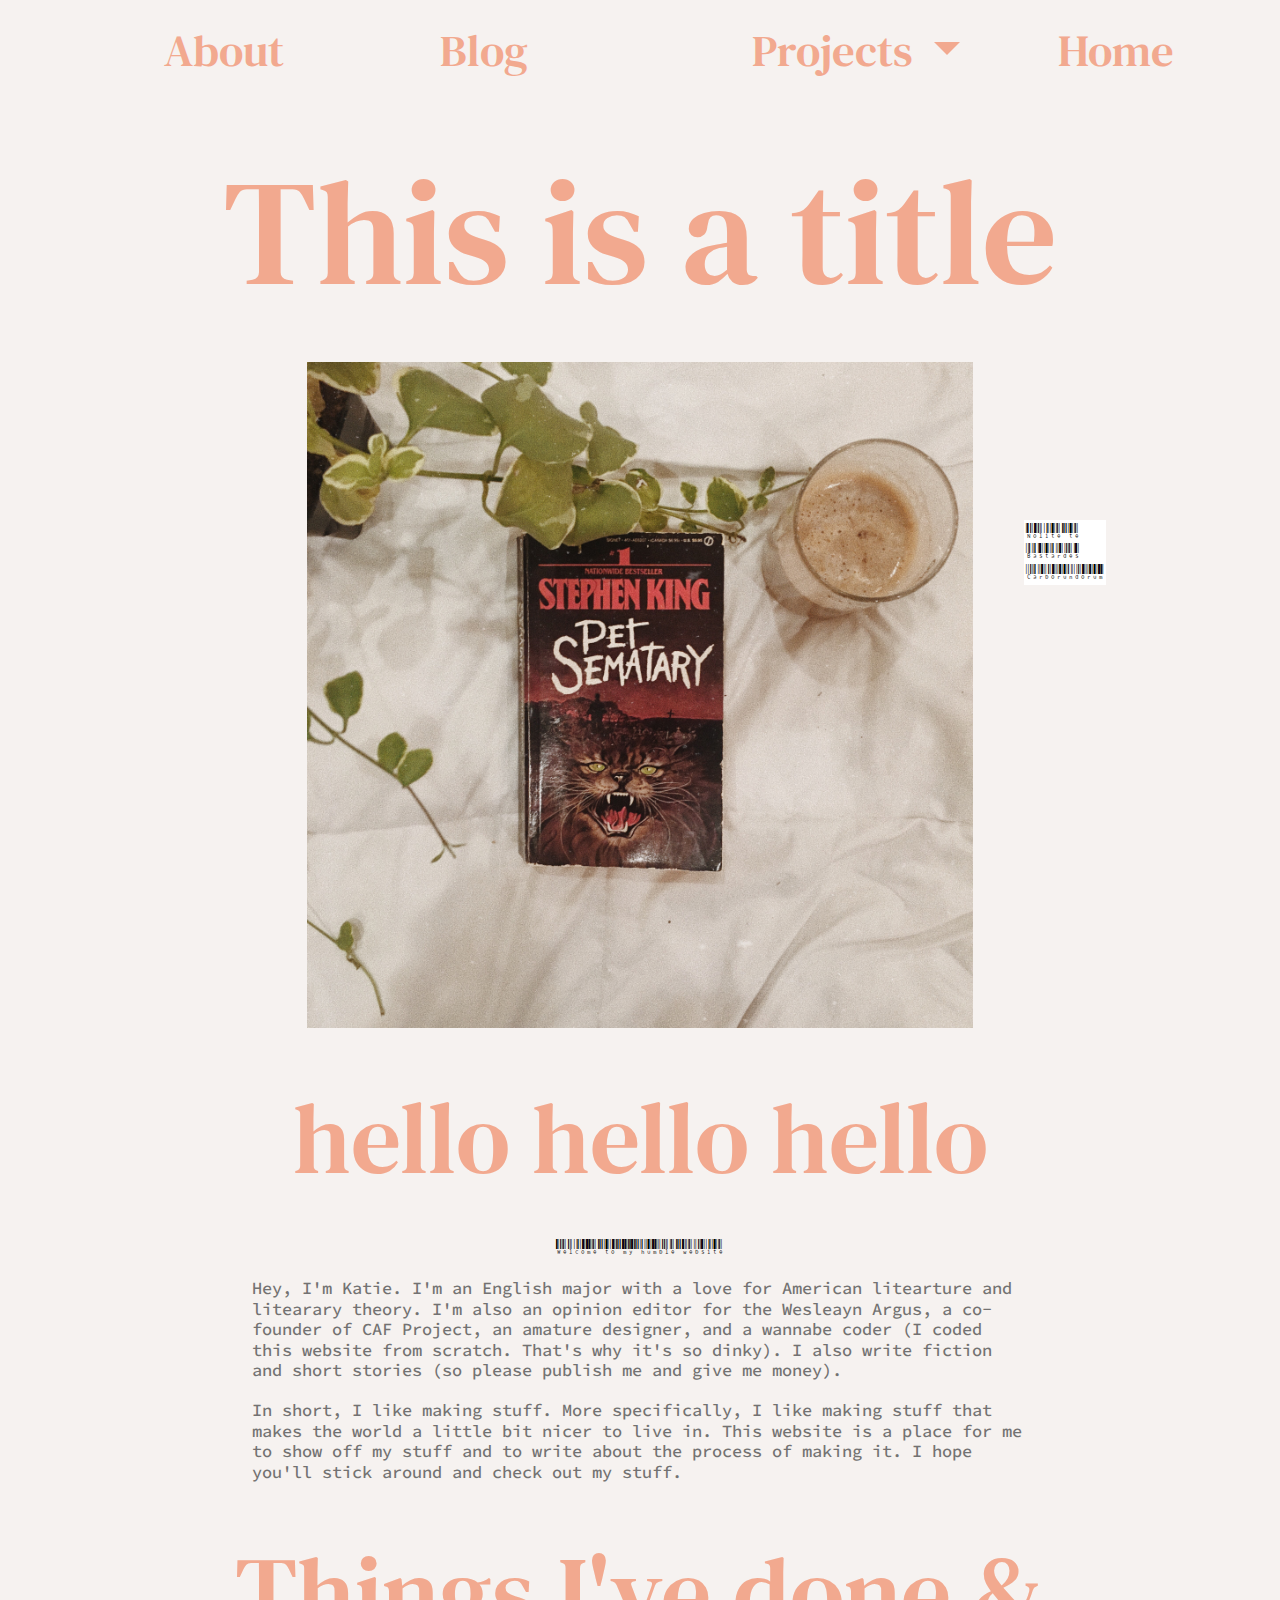
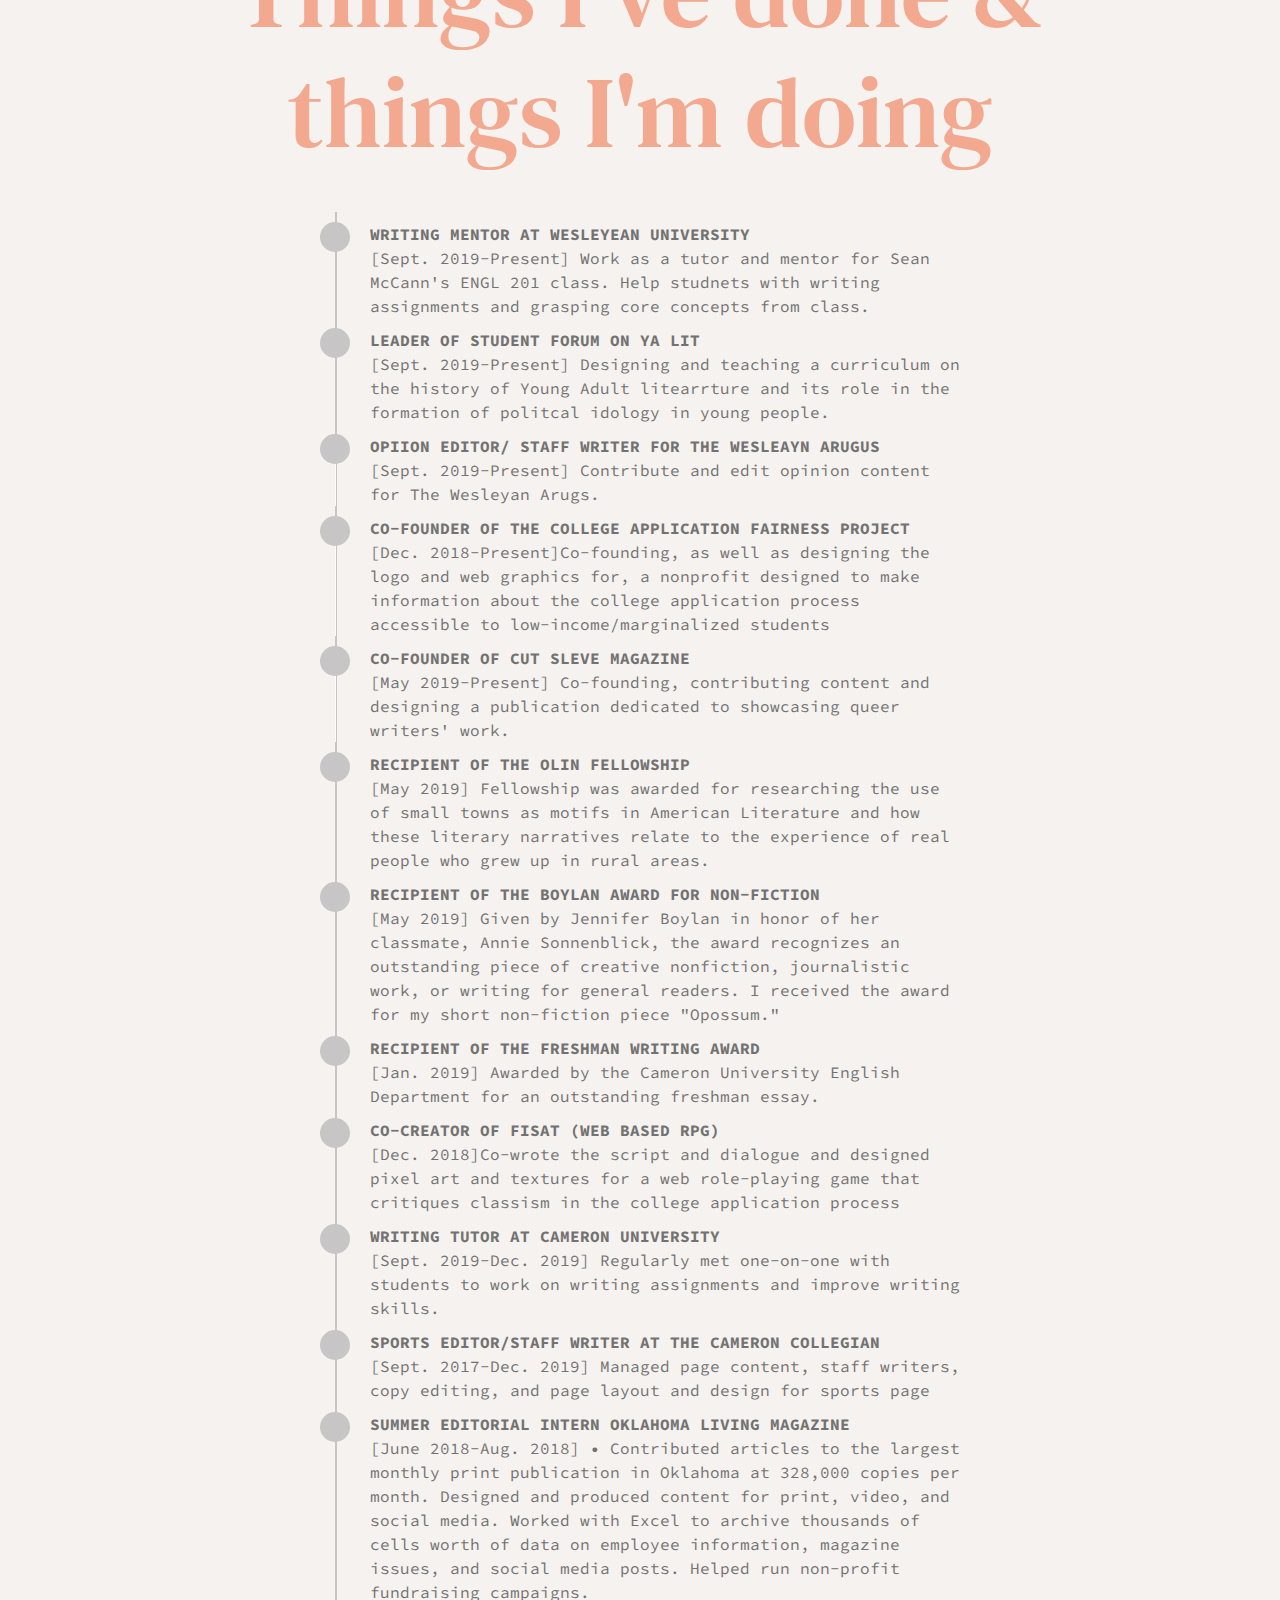
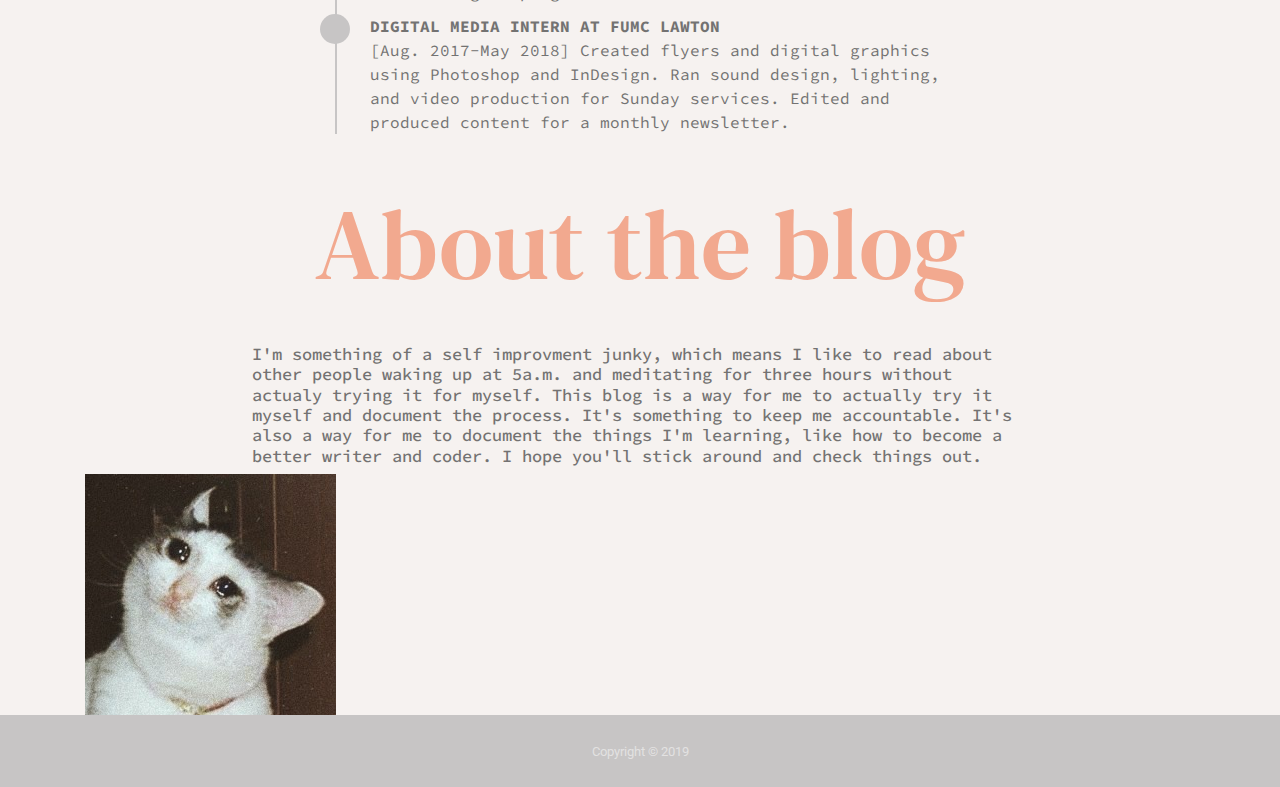
==== blog_post.html @ 88c9bcbe "Add files via upload" ====
<!DOCTYPE html>
<html>
<head>
    <title>About</title>
    <link rel="stylesheet" type="text/css" href="bootstrap_copy.css">
    <link rel="stylesheet" type="text/css" href="blog_post.css">
    <link href="https://fonts.googleapis.com/css?family=DM+Serif+Text&display=swap" rel="stylesheet">
  <link href="https://fonts.googleapis.com/css?family=Source+Code+Pro&display=swap" rel="stylesheet">
  <link href="https://fonts.googleapis.com/css?family=Libre+Barcode+128+Text&display=swap" rel="stylesheet">
  <link href="https://fonts.googleapis.com/css?family=Open+Sans&display=swap" rel="stylesheet">
  <link href="https://fonts.googleapis.com/css?family=Roboto&display=swap" rel="stylesheet">
</head>
<body>

    <nav class="navbar navbar-expand-lg navbar-dark bg-light">
    <div class="navbar-collapse collapse w-100 dual-collapse2 order-1 order-md-0">
        <ul class="navbar-nav ml-auto text-center">
            <li class="nav-item active">
                <a class="nav-link" href="about.html">About</a>
            </li>
        </ul>
        <ul class="navbar-nav ml-auto text-center">
            <li class="nav-item active">
                <a class="nav-link" href="blog.html">Blog</a>
            </li>
        </ul>
    </div>
    <div class="mx-auto my-2 order-0 order-md-1 position-relative">
        <a class="navbar-brand mx-auto" href="#">Katie Livingston</a>
        <button class="navbar-toggler" type="button" data-toggle="collapse" data-target=".dual-collapse2">
            <span class="navbar-toggler-icon"></span> 
        </button>
    </div>
    <div class="navbar-collapse collapse w-100 dual-collapse2 order-2 order-md-2">
        <ul class="navbar-nav mr-auto text-center">
             <li class="nav-item dropdown">
        <a class="nav-link dropdown-toggle" href="#" id="navbarDropdownMenuLink" data-toggle="dropdown" aria-haspopup="true" aria-expanded="false">
          Projects
        </a>
        <div class="dropdown-menu" aria-labelledby="navbarDropdownMenuLink">
          <a class="dropdown-item" href="CAF_project.html">CAF Project</a>
          <a class="dropdown-item" href="FISAT.html">FISAT RPG</a>
          <a class="dropdown-item" href="Cut_Sleve.html">Cut Sleve Magazine</a>
          <a class="dropdown-item" href="#">Story a Day</a>
          <a class="dropdown-item" href="#">100 Web Pages</a>
        </div>
      </li>
        </ul>
         <ul class="navbar-nav mr-auto text-center">
            <li class="nav-item">
                <a class="nav-link" href="index.html">Home</a>
            </li>
        </ul>
    </div>
</nav>




<div class="container">
    <h1 id="title1">This is a title</h1>
    <!-- <h1 id="title1">This is me. I make stuff.</h1> -->
    <img id="img1" src="blog_img/Blog1_copy.jpg">
    <h3 id="code2">Nolite te Bastardes Carborundorum</h3>
    <h2 id="title2">hello hello hello</h2>
    <h3 id="code3">Welcome to my humble website</h3>
    <h3>Hey, I'm Katie. I'm an English major with a love for American litearture and litearary theory. I'm also an opinion editor for the Wesleayn Argus, a co-founder of CAF Project, an amature designer, and a wannabe coder (I coded this website from scratch. That's why it's so dinky). I also write fiction and short stories (so please publish me and give me money).</h3> 

    <h3>In short, I like making stuff. More specifically, I like making stuff that makes the world a little bit nicer to live in. This website is a place for me to show off my stuff and to write about the process of making it. I hope you'll stick around and check out my stuff. </h3>

    <h2 id="title2">Things I've done & things I'm doing</h2>

</div>

<div class="d-flex justify-content-center">

    <div class="list-wrapper">

    <div class="red-line"></div>

    <div class="list-item-wrapper">
        <div class="list-bullet"></div>
        <div class="list-item">
            <div class="list-title">WRITING MENTOR AT WESLEYEAN UNIVERSITY</div>
            <div class="list-text"> [Sept. 2019-Present] Work as a tutor and mentor for Sean McCann's ENGL 201 class. Help studnets with writing assignments and grasping core concepts from class. </div>
        </div>
    </div>

    <div class="list-item-wrapper">
        <div class="list-bullet"></div>
        <div class="list-item">
            <div class="list-title">LEADER OF STUDENT FORUM ON YA LIT</div>
            <div class="list-text">[Sept. 2019-Present] Designing and teaching a curriculum on the history of Young Adult litearrture and its role in the formation of politcal idology in young people. </div>
        </div>
    </div>

    <div class="list-item-wrapper">
        <div class="list-bullet"></div>
        <div class="list-item">
            <div class="list-title">OPIION EDITOR/ STAFF WRITER FOR THE WESLEAYN ARUGUS</div>
            <div class="list-text">[Sept. 2019-Present] Contribute and edit opinion content for The Wesleyan Arugs.</div>
        </div>
        <div class="white-line"></div>
    </div>

        <div class="list-item-wrapper">
        <div class="list-bullet"></div>
        <div class="list-item">
            <div class="list-title">CO-FOUNDER OF THE COLLEGE APPLICATION FAIRNESS PROJECT</div>
            <div class="list-text">[Dec. 2018-Present]Co-founding, as well as designing the logo and web graphics for, a nonprofit designed to make information about the college application process accessible to low-income/marginalized students</div>
        </div>
        <div class="white-line"></div>
    </div>

        <div class="list-item-wrapper">
        <div class="list-bullet"></div>
        <div class="list-item">
            <div class="list-title">CO-FOUNDER OF CUT SLEVE MAGAZINE</div>
            <div class="list-text">[May 2019-Present] Co-founding, contributing content and designing a publication dedicated to showcasing queer writers' work.</div>
        </div>
        <div class="white-line"></div>
    </div>


     <div class="list-item-wrapper">
        <div class="list-bullet"></div>
        <div class="list-item">
            <div class="list-title">RECIPIENT OF THE OLIN FELLOWSHIP</div>
            <div class="list-text">[May 2019] Fellowship was awarded for researching the use of small towns as motifs in American Literature and how these literary narratives relate to the experience of real people who grew up in rural areas.</div>
        </div>
    </div>

     <div class="list-item-wrapper">
        <div class="list-bullet"></div>
        <div class="list-item">
            <div class="list-title">RECIPIENT OF THE BOYLAN AWARD FOR NON-FICTION</div>
            <div class="list-text">[May 2019] Given by Jennifer Boylan in honor of her classmate, Annie Sonnenblick, the award recognizes an outstanding piece of creative nonfiction, journalistic work, or writing for general readers. I received the award for my short non-fiction piece "Opossum."</div>
        </div>
    </div>

     <div class="list-item-wrapper">
        <div class="list-bullet"></div>
        <div class="list-item">
            <div class="list-title">RECIPIENT OF THE FRESHMAN WRITING AWARD</div>
            <div class="list-text">[Jan. 2019] Awarded by the Cameron University English Department for an outstanding freshman essay.</div>
        </div>
    </div>

     <div class="list-item-wrapper">
        <div class="list-bullet"></div>
        <div class="list-item">
            <div class="list-title">CO-CREATOR OF FISAT (WEB BASED RPG)</div>
            <div class="list-text">[Dec. 2018]Co-wrote the script and dialogue and designed pixel art and textures for a web role-playing game that critiques classism in the college application process</div>
        </div>
    </div>

     <div class="list-item-wrapper">
        <div class="list-bullet"></div>
        <div class="list-item">
            <div class="list-title">WRITING TUTOR AT CAMERON UNIVERSITY</div>
            <div class="list-text">[Sept. 2019-Dec. 2019] Regularly met one-on-one with students to work on writing assignments and improve writing skills.</div>
        </div>
    </div>

     <div class="list-item-wrapper">
        <div class="list-bullet"></div>
        <div class="list-item">
            <div class="list-title">SPORTS EDITOR/STAFF WRITER AT THE CAMERON COLLEGIAN</div>
            <div class="list-text">[Sept. 2017-Dec. 2019] Managed page content, staff writers, copy editing, and page layout and design for sports page</div>
        </div>


     <div class="list-item-wrapper">
        <div class="list-bullet"></div>
        <div class="list-item">
            <div class="list-title">SUMMER EDITORIAL INTERN OKLAHOMA LIVING MAGAZINE</div>
            <div class="list-text">[June 2018-Aug. 2018] •  Contributed articles to the largest monthly print publication in Oklahoma at 328,000 copies per month. Designed and produced content for print, video, and social media. Worked with Excel to archive thousands of cells worth of data on employee information, magazine issues, and social media posts. Helped run non-profit fundraising campaigns. 
</div>

        </div>
        <div class="list-item-wrapper">
        <div class="list-bullet"></div>
        <div class="list-item">
            <div class="list-title">DIGITAL MEDIA INTERN AT FUMC LAWTON</div>
            <div class="list-text">[Aug. 2017-May 2018] Created flyers and digital graphics using Photoshop and InDesign. Ran sound design, lighting, and video production for Sunday services. Edited and produced content for a monthly newsletter. </div>
        </div>
    </div>
    </div>
</div>
</div>
</div>

<div class="container">
    <h2 id="title2">About the blog</h2>
    <h3>I'm something of a self improvment junky, which means I like to read about other people waking up at 5a.m. and meditating for three hours without actualy trying it for myself. This blog is a way for me to actually try it myself and document the process. It's something to keep me accountable. It's also a way for me to document the things I'm learning, like how to become a better writer and coder. I hope you'll stick around and check things out.</h3>

    <div class="d-flex align-items-stretch">
        <img src="blog_img/cat2_copy.jpg">
    </div>
</div>

  <footer id="sticky-footer" class="py-4 bg-dark text-white-50">
    <div class="container text-center">
      <small>Copyright &copy; 2019</small>
    </div>
  </footer>

<script src="https://code.jquery.com/jquery-3.3.1.slim.min.js" integrity="sha384-q8i/X+965DzO0rT7abK41JStQIAqVgRVzpbzo5smXKp4YfRvH+8abtTE1Pi6jizo" crossorigin="anonymous"></script>
    <script src="https://cdnjs.cloudflare.com/ajax/libs/popper.js/1.14.3/umd/popper.min.js" integrity="sha384-ZMP7rVo3mIykV+2+9J3UJ46jBk0WLaUAdn689aCwoqbBJiSnjAK/l8WvCWPIPm49" crossorigin="anonymous"></script>
    <script src="https://stackpath.bootstrapcdn.com/bootstrap/4.1.3/js/bootstrap.min.js" integrity="sha384-ChfqqxuZUCnJSK3+MXmPNIyE6ZbWh2IMqE241rYiqJxyMiZ6OW/JmZQ5stwEULTy" crossorigin="anonymous"></script>
</body>
</html>
---- blog_post.css ----
body {
/*  background-image: url(Header.jpg);
  background-size: cover;
  background-position: center;*/
  background-color: #F6F2F0;
}

.bg-light {
  background-color: #F6F2F0 !important;
}


.navbar-brand {
  display: inline-block;
    padding-top: 0.3125rem;
    padding-bottom: 0.3125rem;
    margin-right: 1rem;
    line-height: inherit;
    white-space: nowrap;
  font-family: 'Libre Barcode 128 Text', cursive;
  font-size: 40px;
  color: #F6F2F0 !important;
}

.nav-link {
  font-family: 'DM Serif Text', serif;
  font-size: 45px;
  color: #F2A98F !important;
}

.nav-link:hover {
  color: #737272 !important;
}

.dropdown-item {
  font-family: 'Source Code Pro', monospace;

}

.dropdown-menu {
  background-color: #F6F2F0;
}

h1  {
  color: #F2A98F;
  font-family: 'DM Serif Text', serif;
  font-size: 150px;
  text-align: center;
}

h2  {
  color: #F2A98F;
  font-family: 'DM Serif Text', serif;
  font-size: 100px;
  text-align: center;
}

h3  {
  font-family: 'Source Code Pro', monospace;
  font-size: 17px;
  color: #737272;
  margin-top: 20px;
  margin-left: 15%;
  margin-right: 15%;

}
 
p {

}

a {
  color:#F2A98F;
}

a:hover {
color: #737272;
}

hr {
  color: white;
  width: 50%;
}

#title1 {
  text-align: center;
  margin: 40px;
}

#title2 {
  margin: 40px;
  margin-top: 50px;
}

#img1 {
  align-content: center;
  width: 60%;
  margin-bottom: 40px;
  display: block;
    margin-left: auto;
    margin-right: auto;
    z-index: -2;
}

#subheading1 {
  word-wrap: break-word;
    width: 600px;
    z-index: -2;
    display: inline-flex;
}
#code2 {
  font-family: 'Libre Barcode 128 Text', cursive;
  color: black;
  background-color: white;
  word-wrap: break-word;
  position: absolute;
  padding: 2px;
    left: 65%;
    top: 500px;
    z-index: -1;
    }

#code3  {
  font-family: 'Libre Barcode 128 Text', cursive;
  color: black;
  word-wrap: break-word;
  text-align: center;
    }

 .justify-content-center {
  margin-left: 25%;
  margin-right: 25%;
 }

.list-wrapper {
  position:relative;
}
.list-item-wrapper {
  margin-top:10px;
  position:relative;
}
.list-bullet {
  float:left;
  margin-right:20px;
  background:#C7C5C5;
  height:30px;
  width:30px;
  line-height:30px;
  border-radius:100px;
  font-weight:700;
  color:white;
  text-align:center;
}
.list-item {
  display:table-row;
  vertical-align:middle;
  margin-top: 10px;
  margin-bottom: 10px;
}
.list-title {
    font-weight:700;
    font-family: 'Source Code Pro', monospace;
    color: #737272;
}
.list-text {
    font-weight:400;
    font-family: 'Source Code Pro', monospace;
    color: #737272;
}
.red-line {
  background:#C7C5C5;
  z-index:-1;
  width:2px;
  height:100%;
  position:absolute;
  left:15px;
}
.white-line {
  background:#FFF;
  z-index:-1;
  top:0px;
  width:1px;
  height:100%;
  position:absolute;
  left:15px;
}


#sticky-footer {
  flex-shrink: none;
   margin: 0;
  padding: 0;
  background-color: #C7C5C5 !important;
}
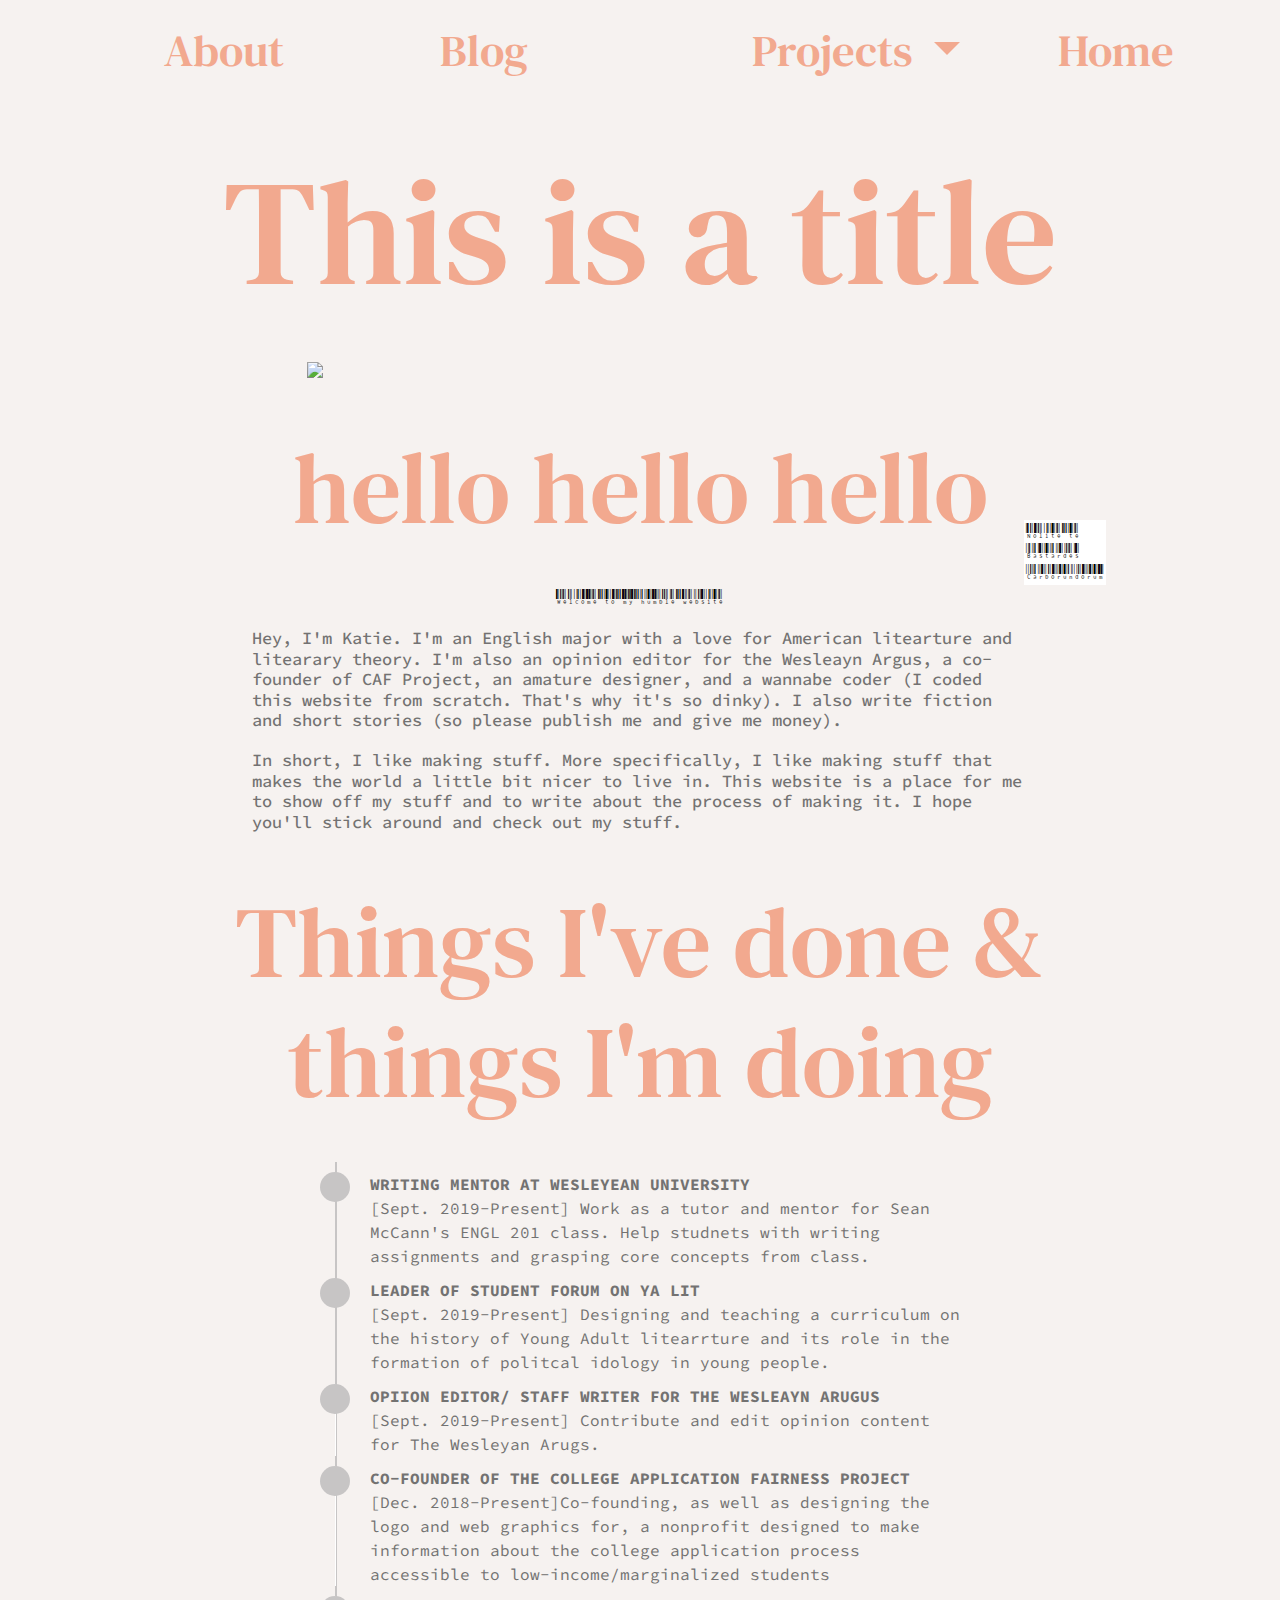
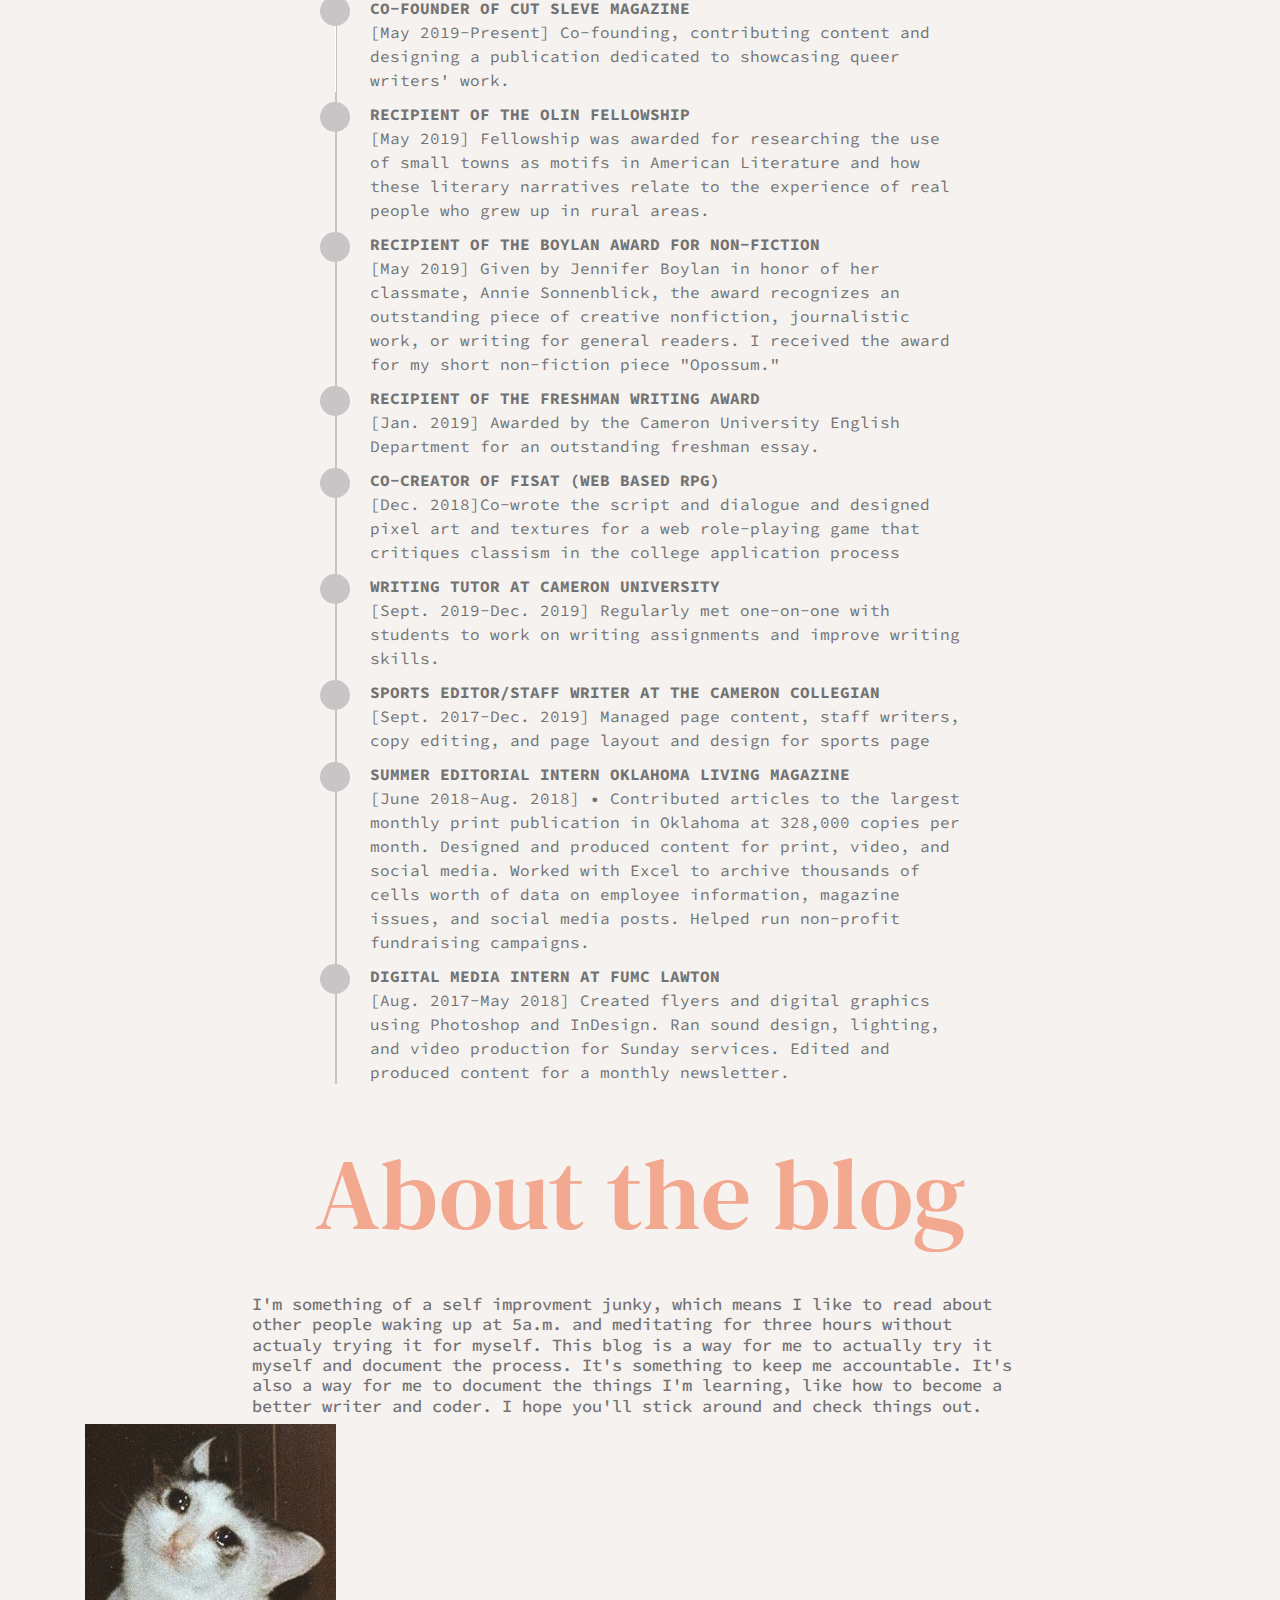
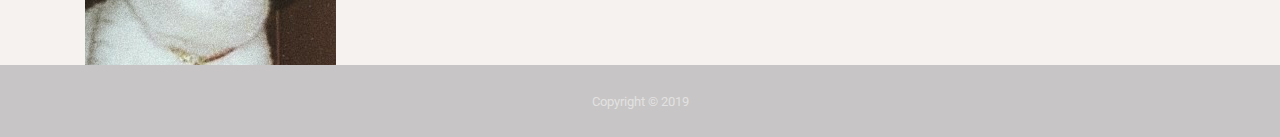
==== commit 4fbe23c5: "Add files via upload" ====
--- a/blog_post.html
+++ b/blog_post.html
@@ -60,7 +60,7 @@
 <div class="container">
     <h1 id="title1">This is a title</h1>
     <!-- <h1 id="title1">This is me. I make stuff.</h1> -->
-    <img id="img1" src="blog_img/Blog1_copy.jpg">
+    <img id="img1" src="mg/Blog1.jpg">
     <h3 id="code2">Nolite te Bastardes Carborundorum</h3>
     <h2 id="title2">hello hello hello</h2>
     <h3 id="code3">Welcome to my humble website</h3>
@@ -195,7 +195,7 @@
     <h3>I'm something of a self improvment junky, which means I like to read about other people waking up at 5a.m. and meditating for three hours without actualy trying it for myself. This blog is a way for me to actually try it myself and document the process. It's something to keep me accountable. It's also a way for me to document the things I'm learning, like how to become a better writer and coder. I hope you'll stick around and check things out.</h3>
 
     <div class="d-flex align-items-stretch">
-        <img src="blog_img/cat2_copy.jpg">
+        <img src="img/cat2.jpg">
     </div>
 </div>
 
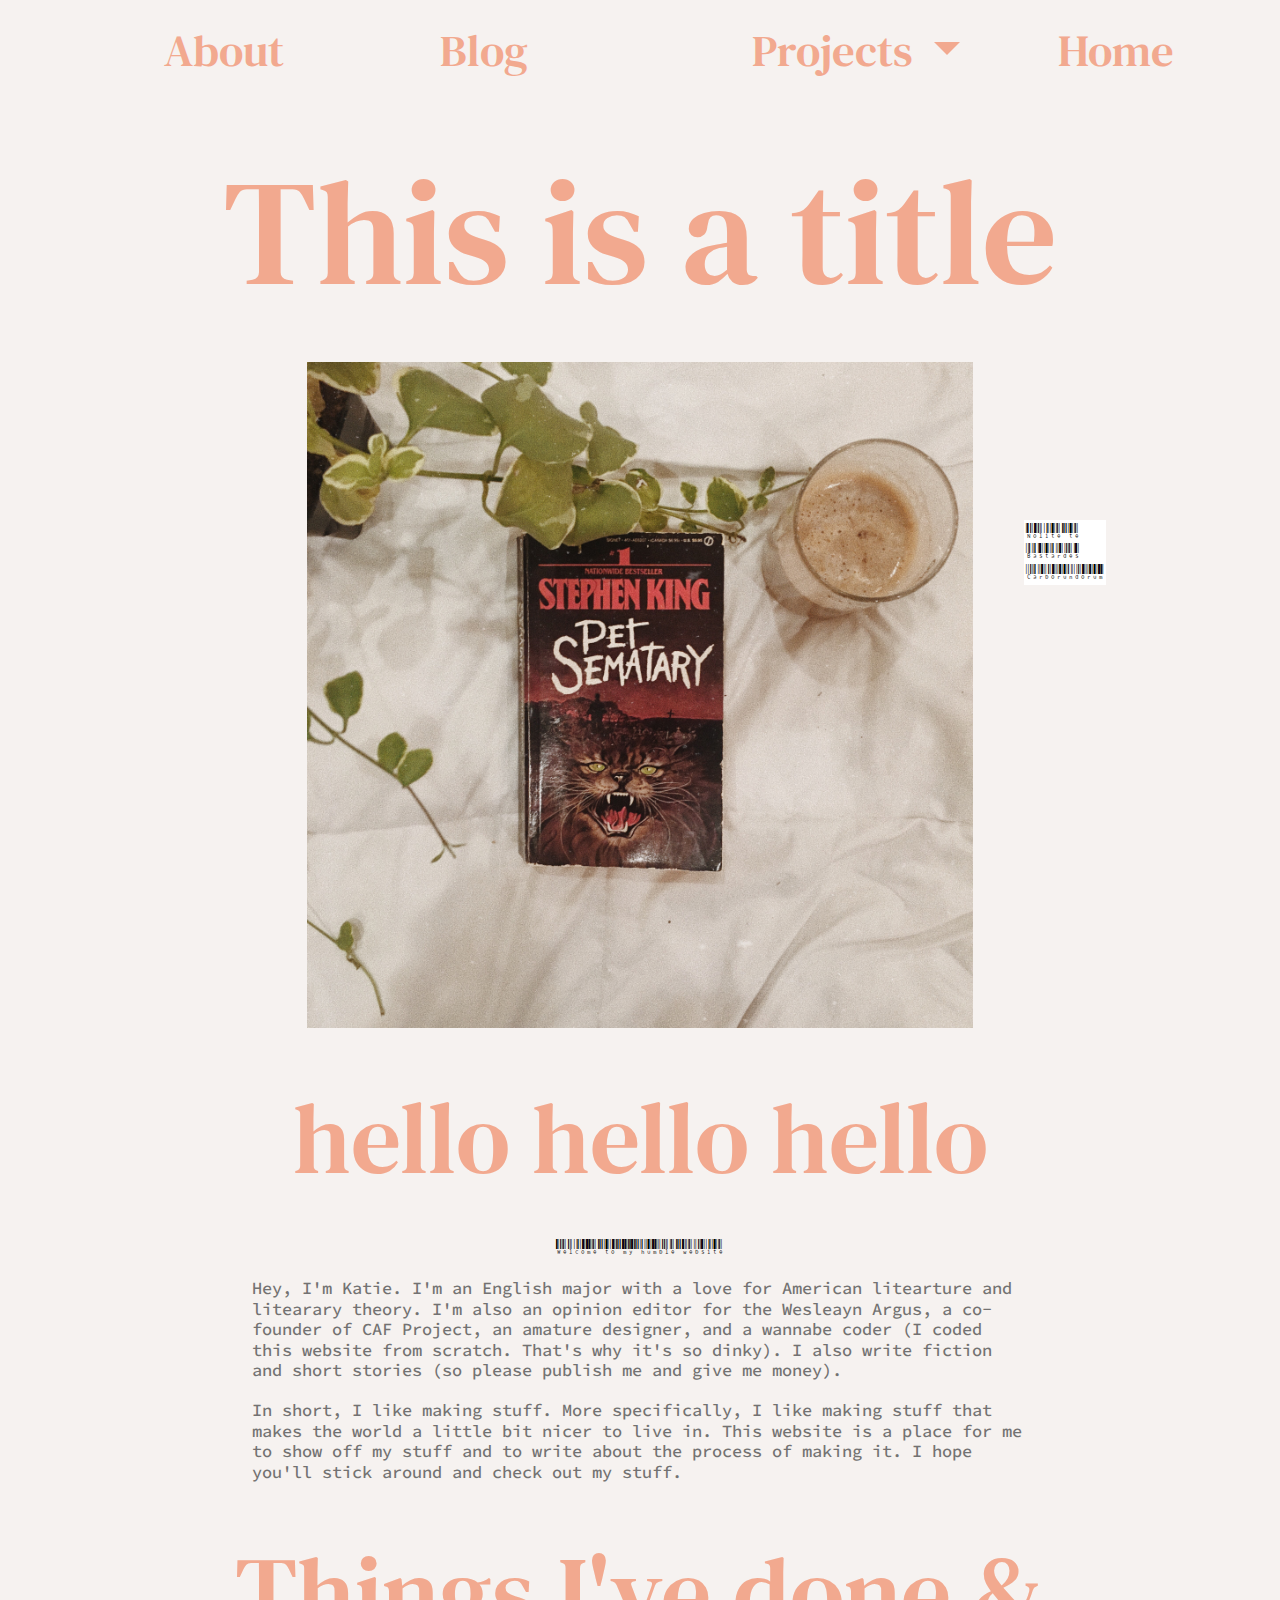
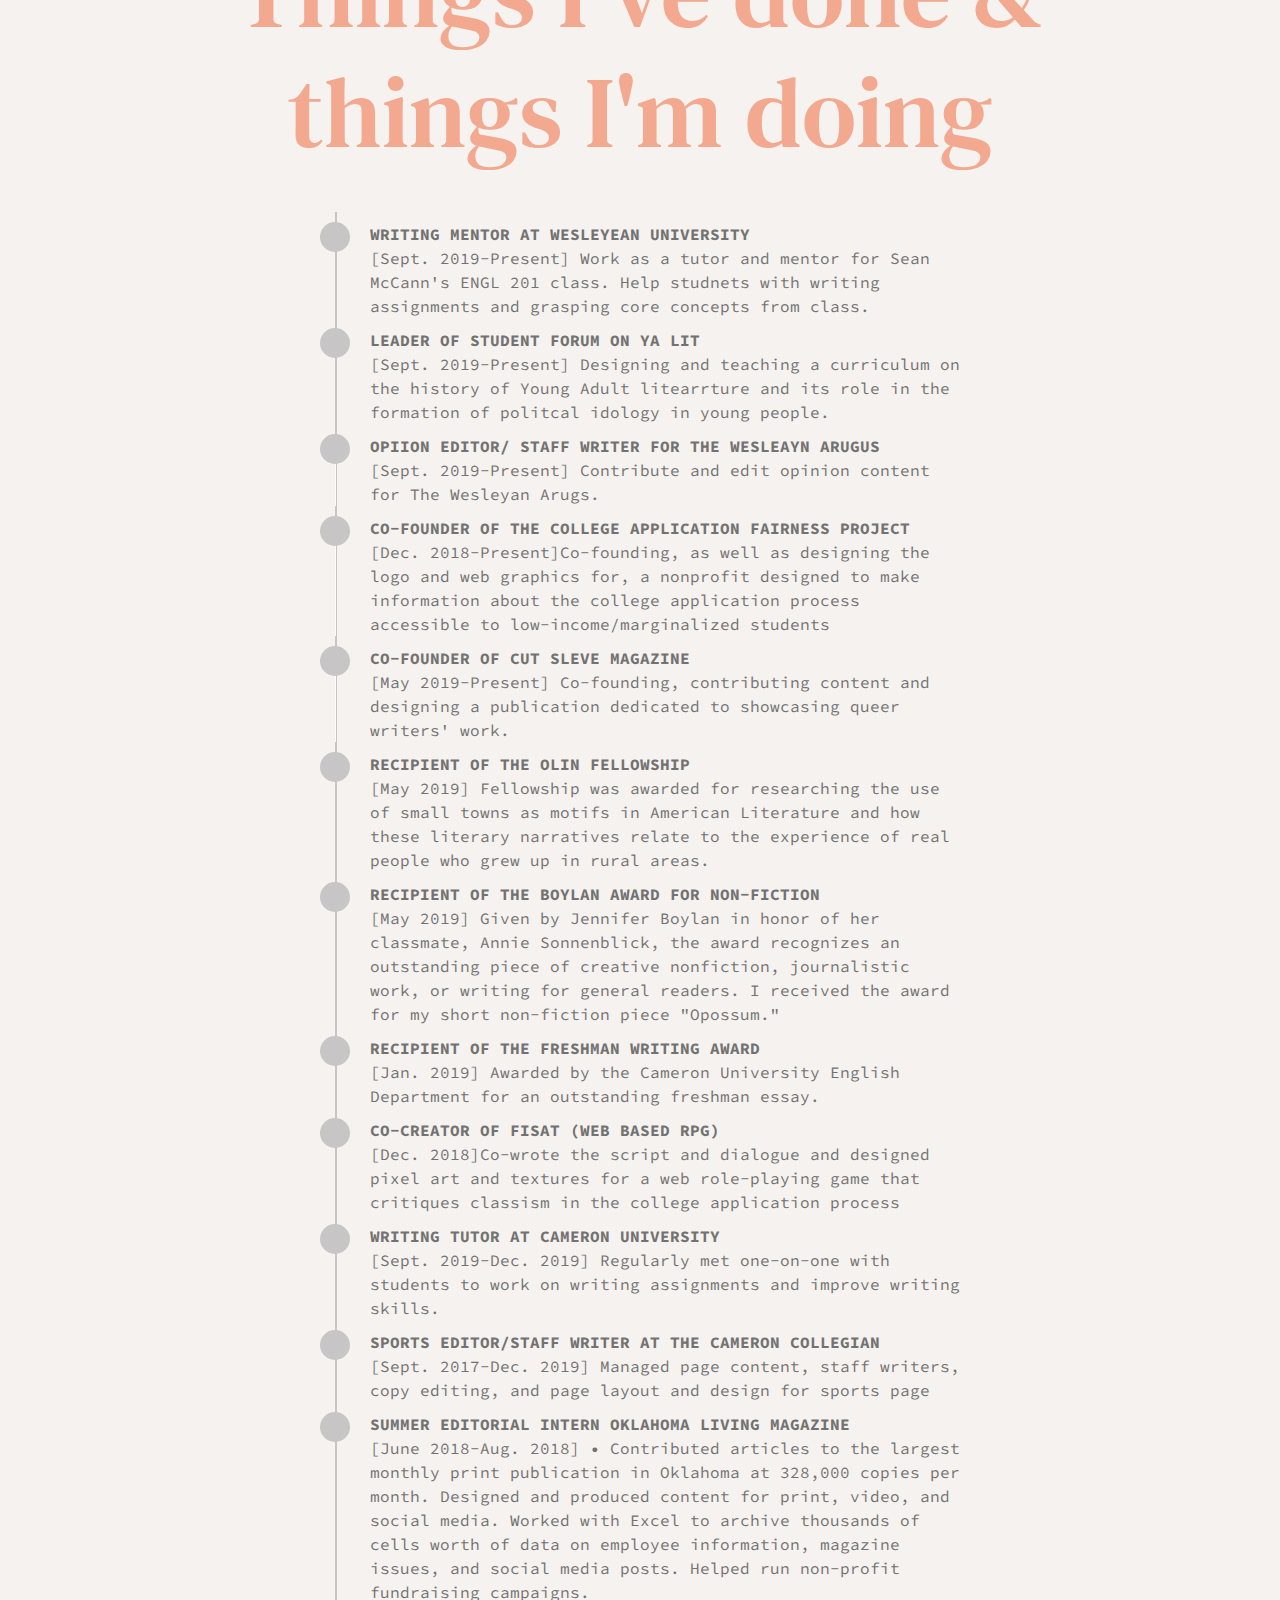
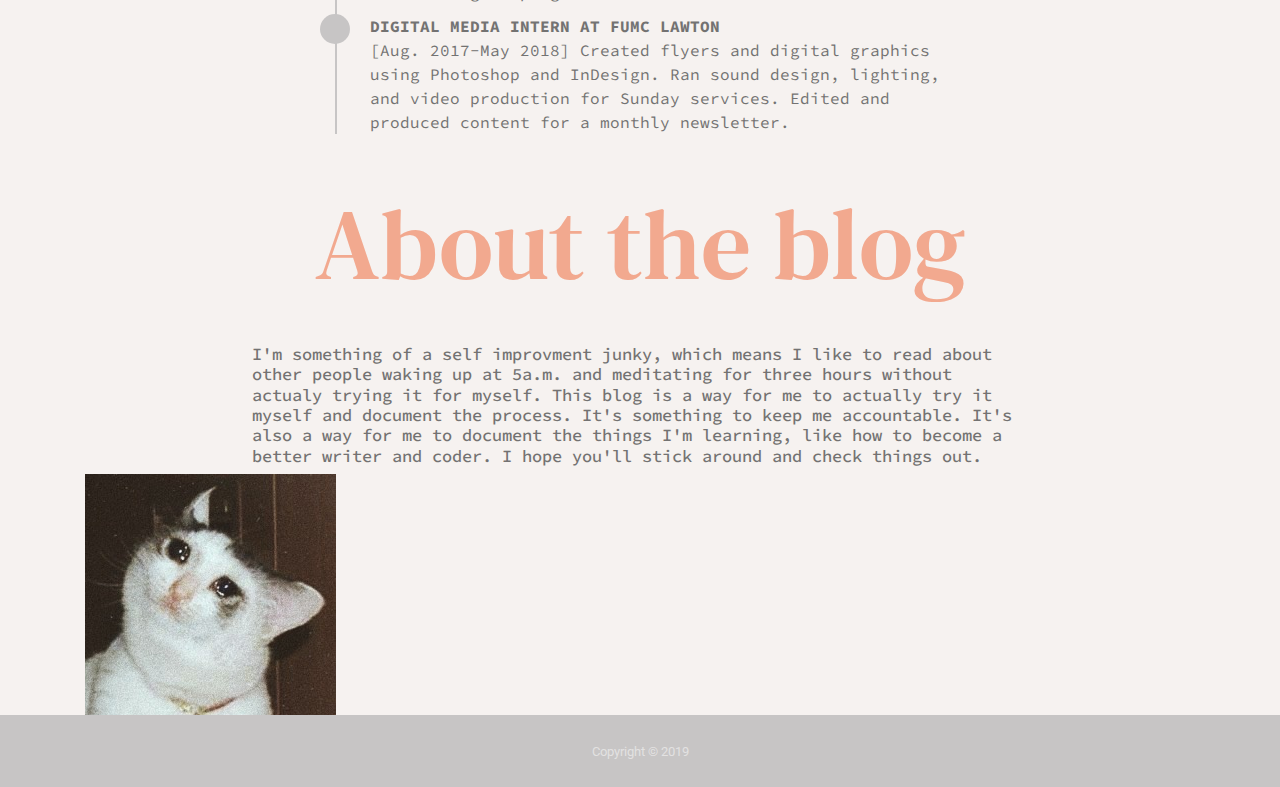
==== commit 8874c7b0: "Add files via upload" ====
--- a/blog_post.html
+++ b/blog_post.html
@@ -2,7 +2,7 @@
 <html>
 <head>
     <title>About</title>
-    <link rel="stylesheet" type="text/css" href="bootstrap_copy.css">
+    <link rel="stylesheet" type="text/css" href="bootstrap.css">
     <link rel="stylesheet" type="text/css" href="blog_post.css">
     <link href="https://fonts.googleapis.com/css?family=DM+Serif+Text&display=swap" rel="stylesheet">
   <link href="https://fonts.googleapis.com/css?family=Source+Code+Pro&display=swap" rel="stylesheet">
@@ -60,7 +60,7 @@
 <div class="container">
     <h1 id="title1">This is a title</h1>
     <!-- <h1 id="title1">This is me. I make stuff.</h1> -->
-    <img id="img1" src="mg/Blog1.jpg">
+    <img id="img1" src="img/Blog1.jpg">
     <h3 id="code2">Nolite te Bastardes Carborundorum</h3>
     <h2 id="title2">hello hello hello</h2>
     <h3 id="code3">Welcome to my humble website</h3>
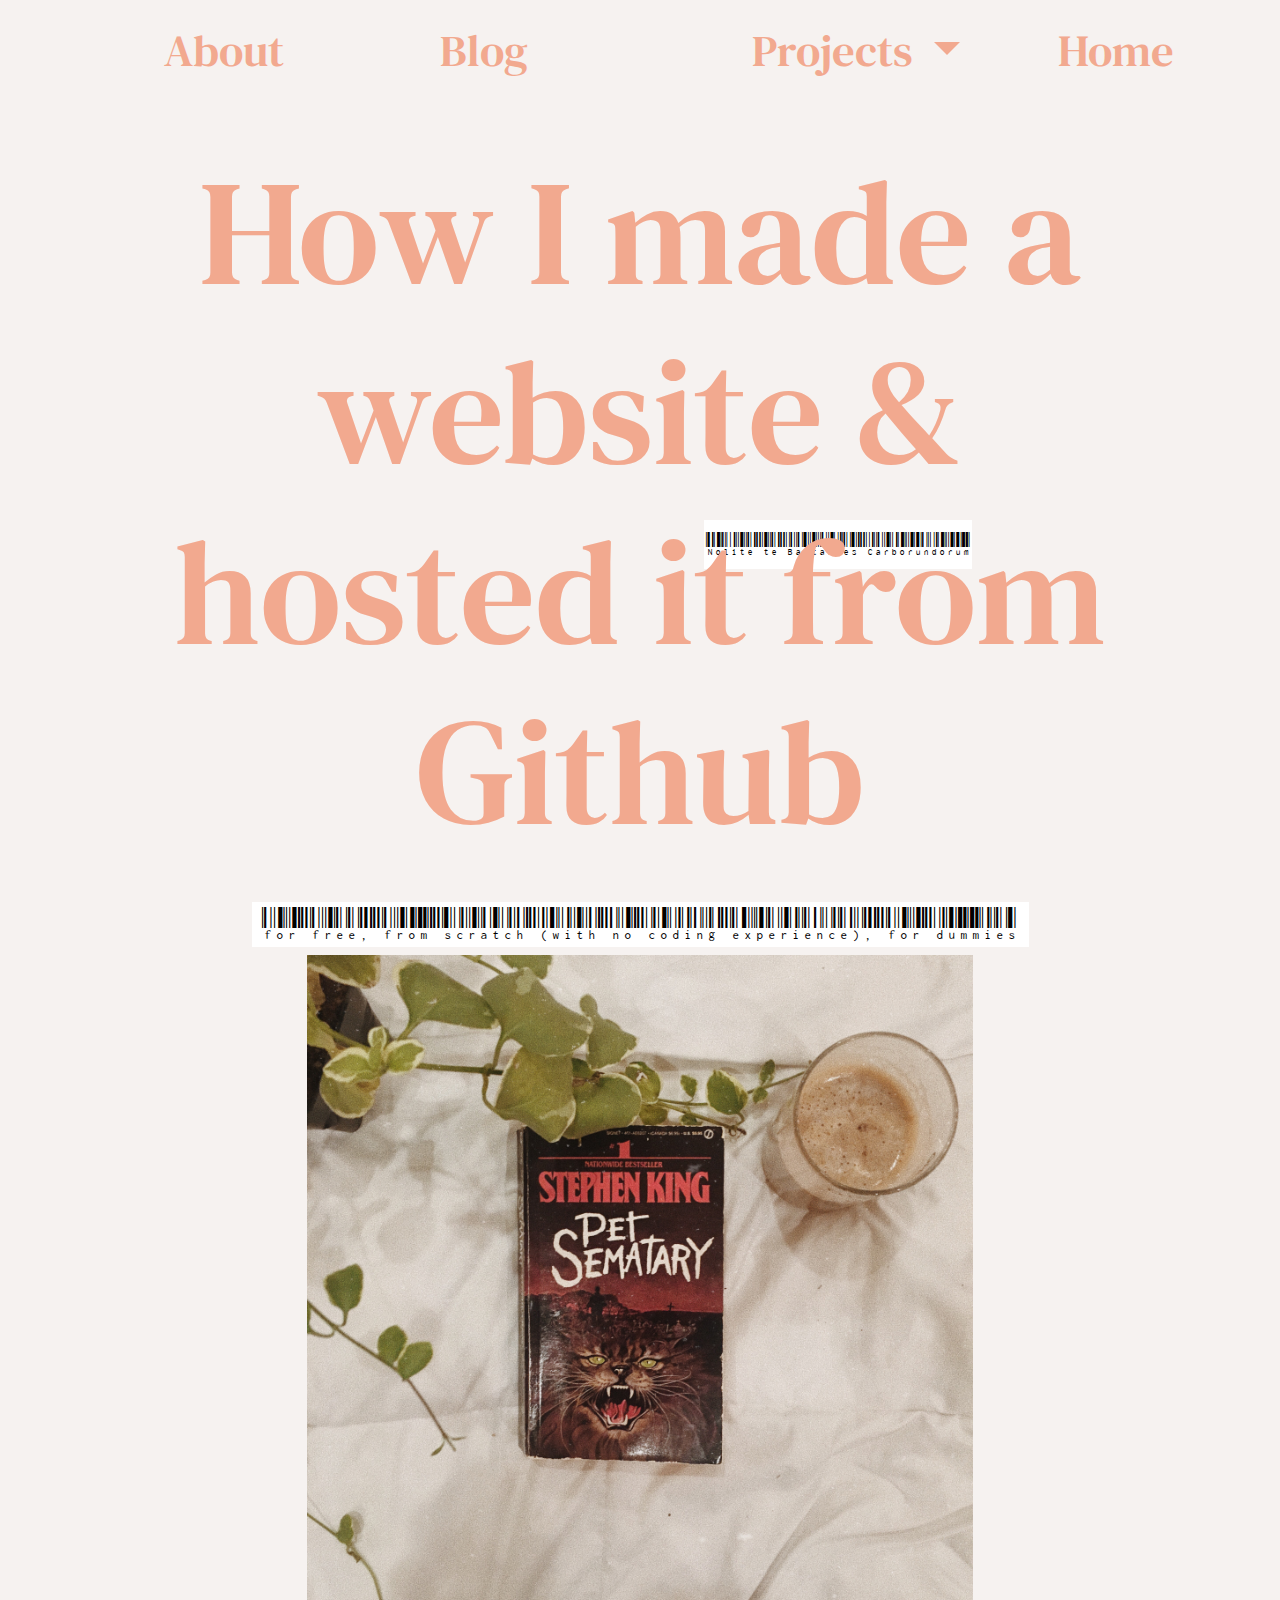
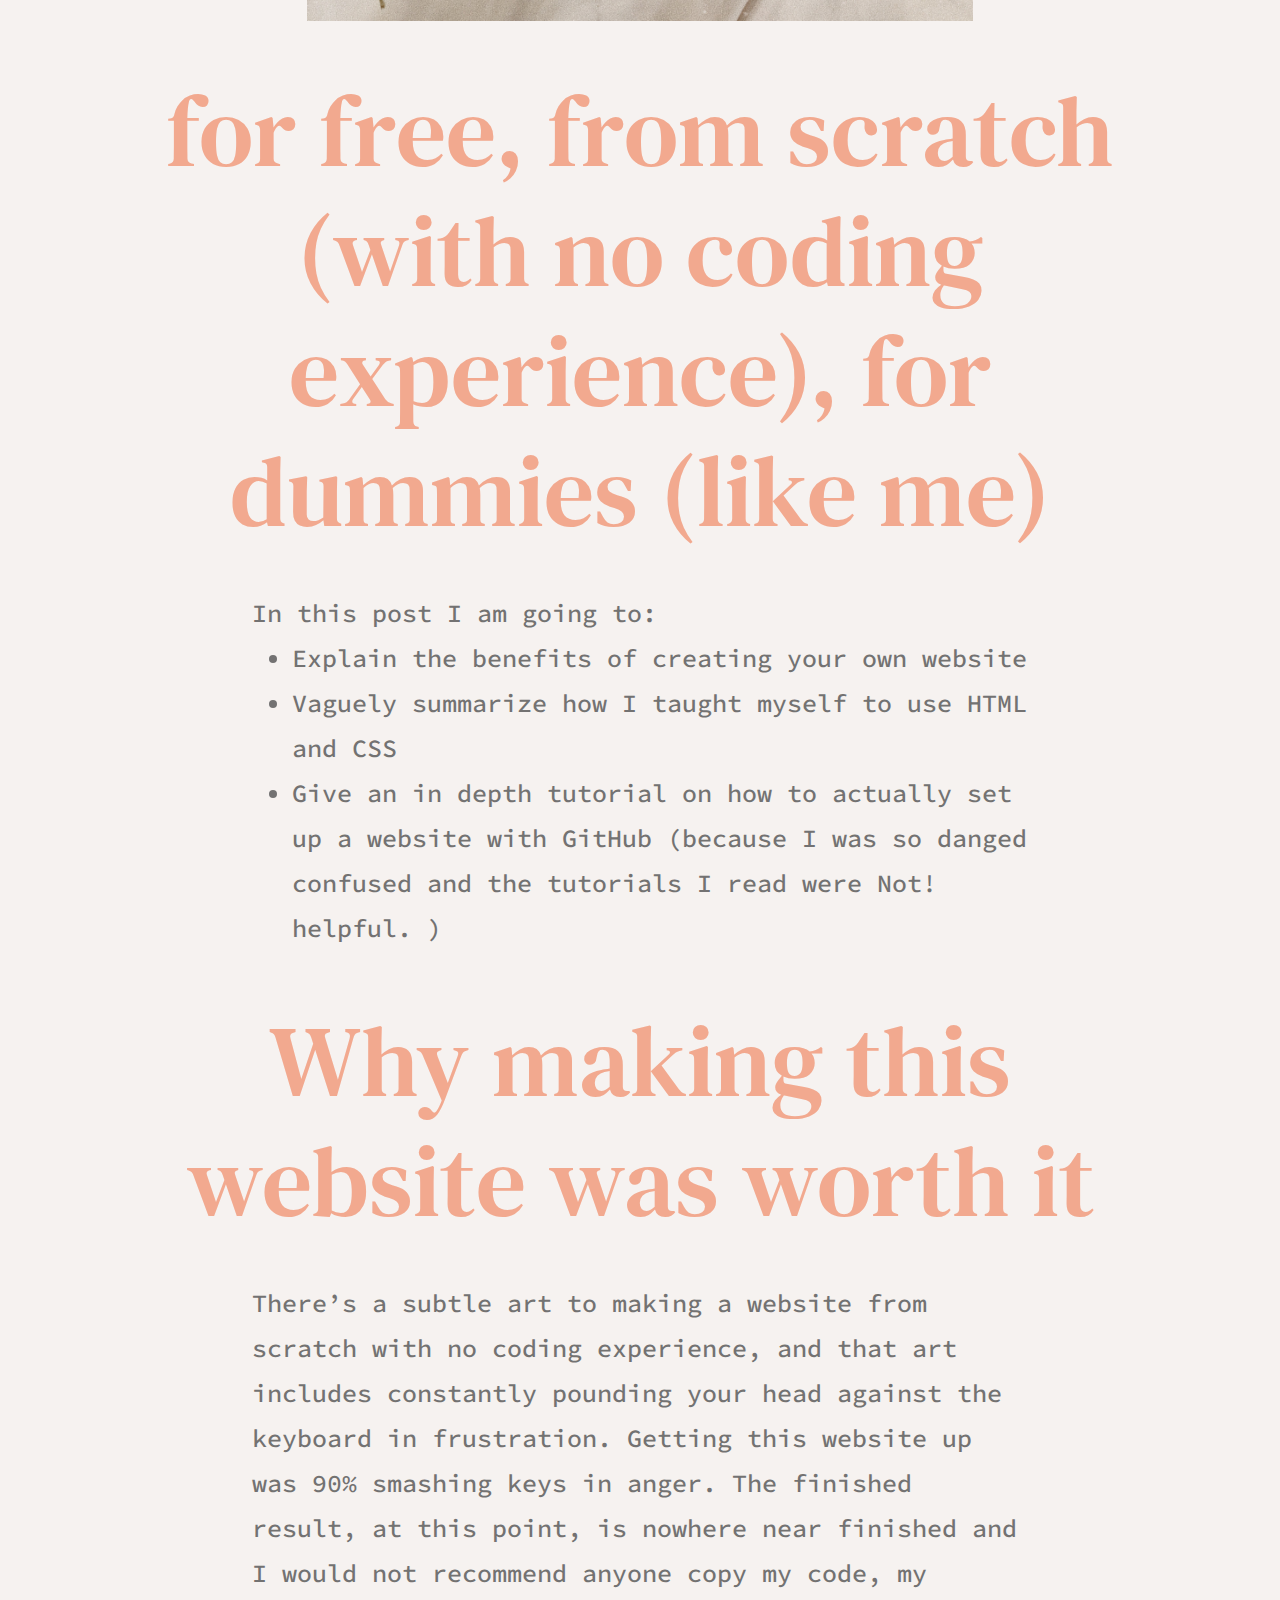
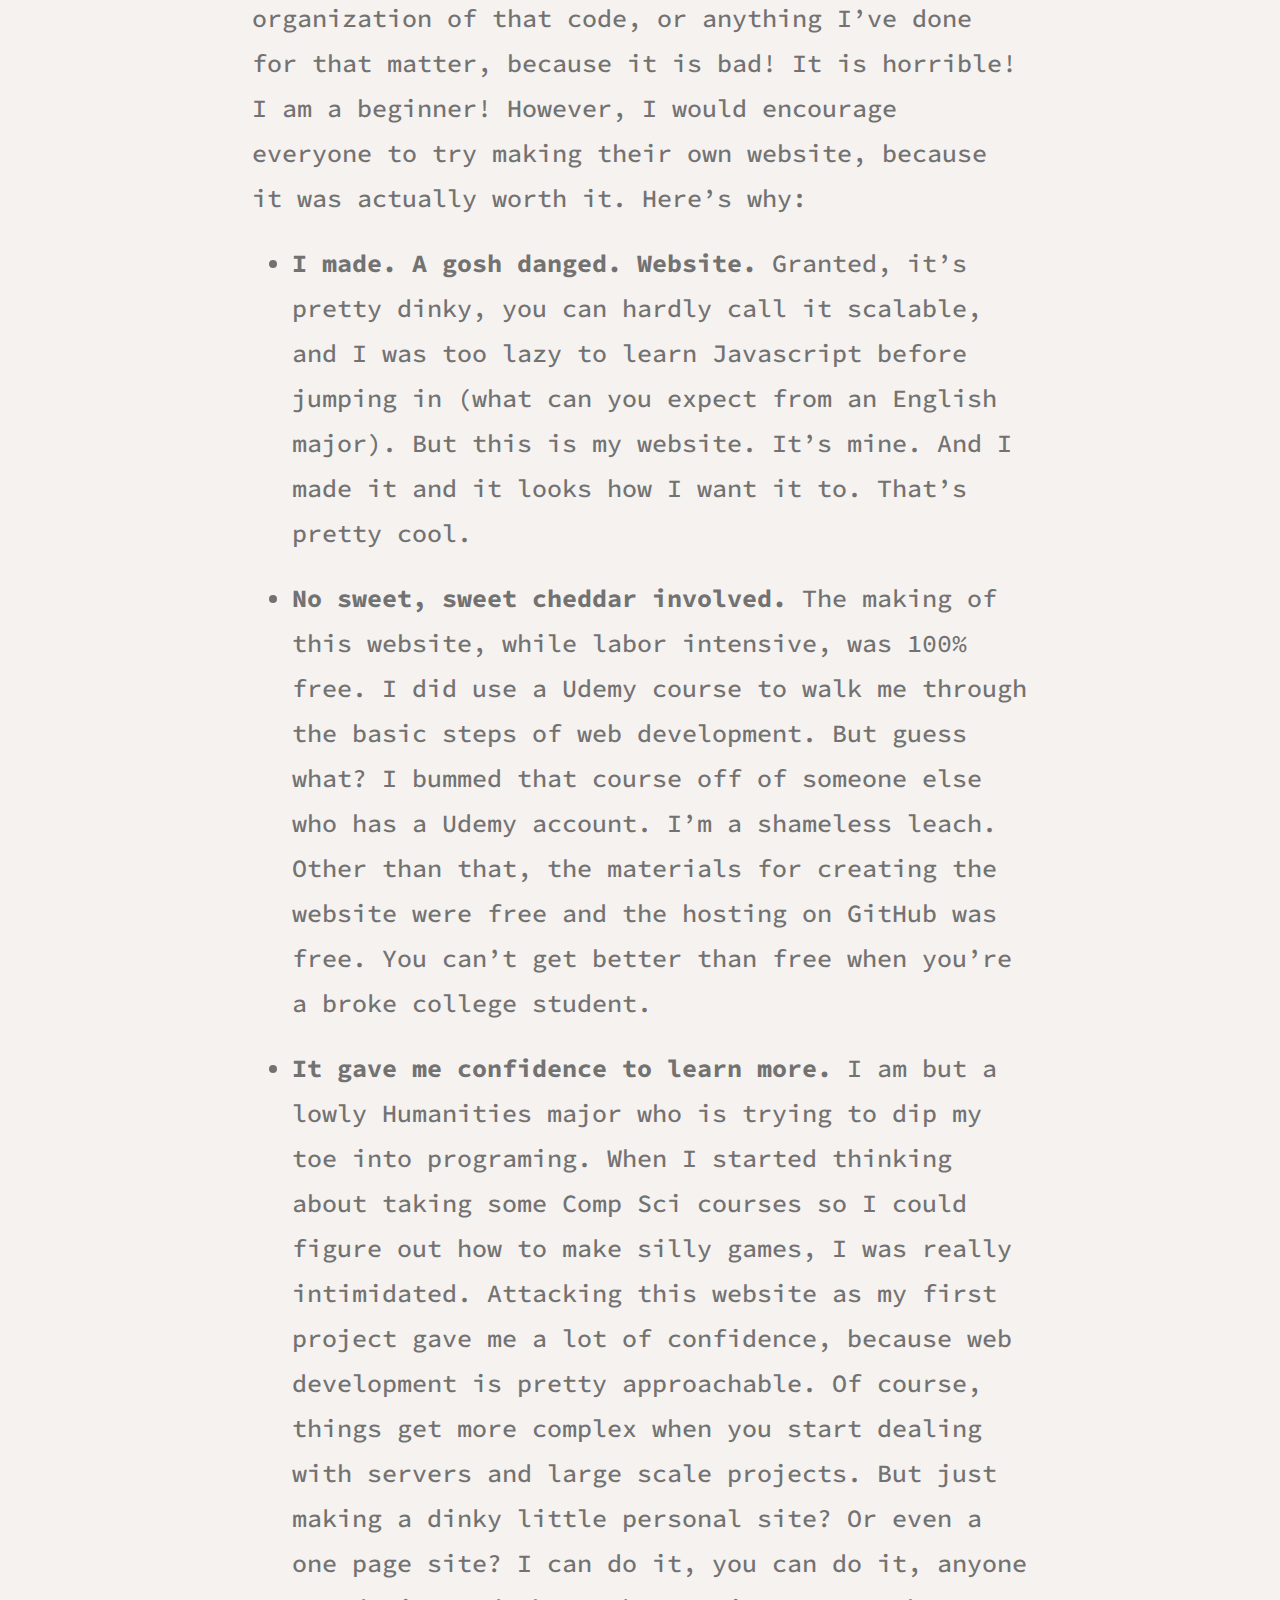
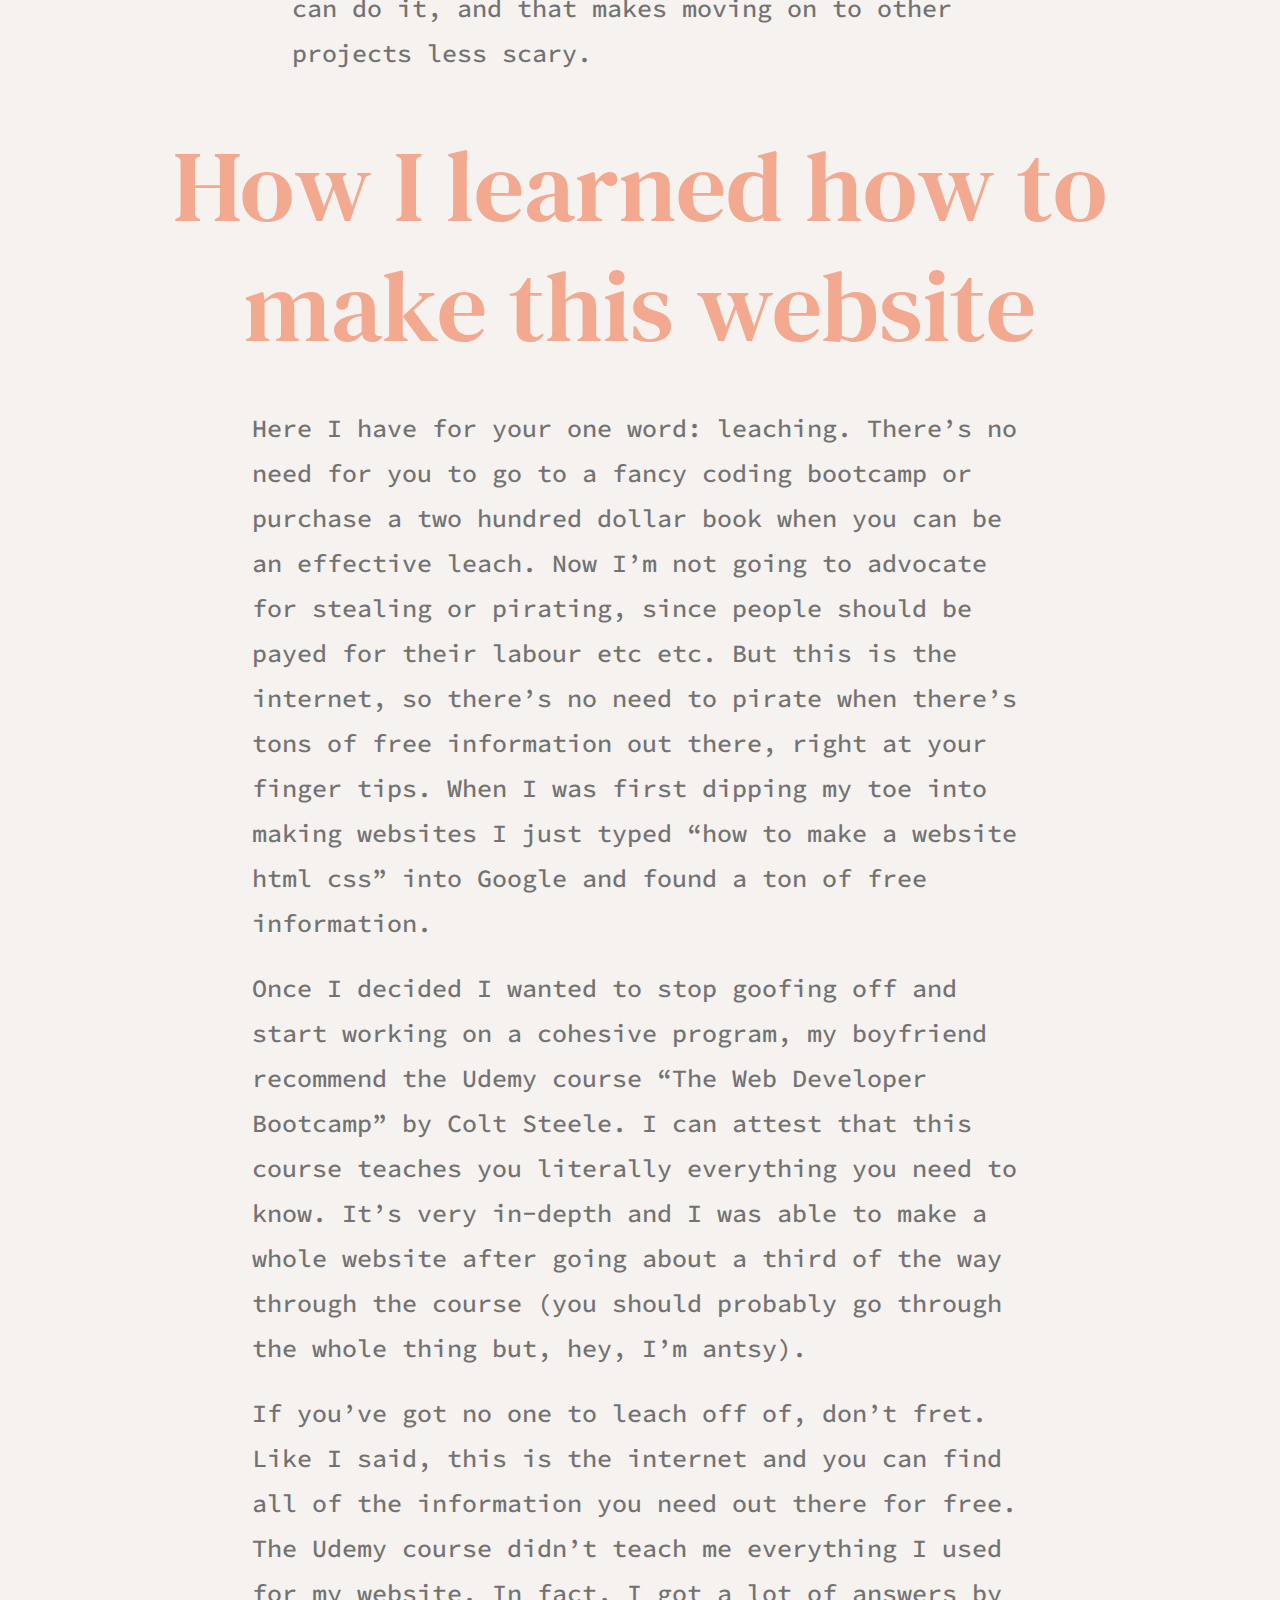
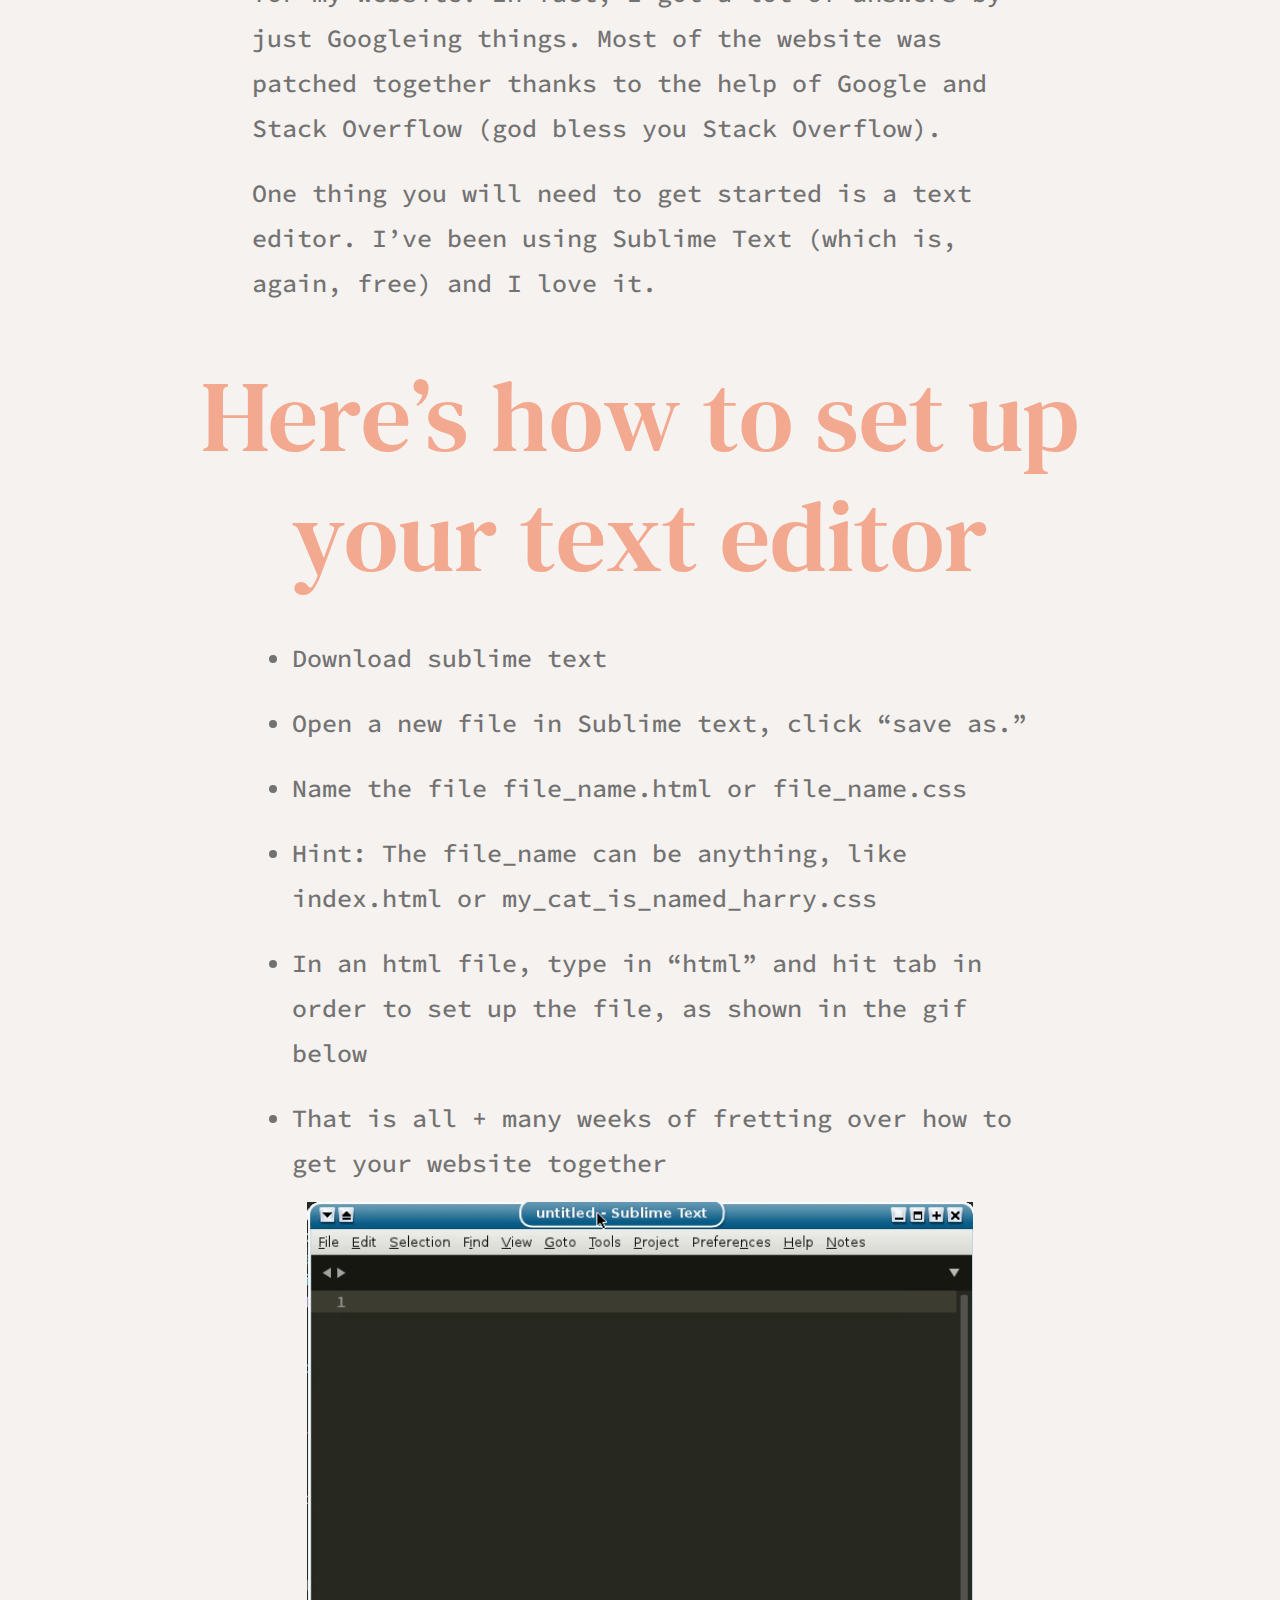
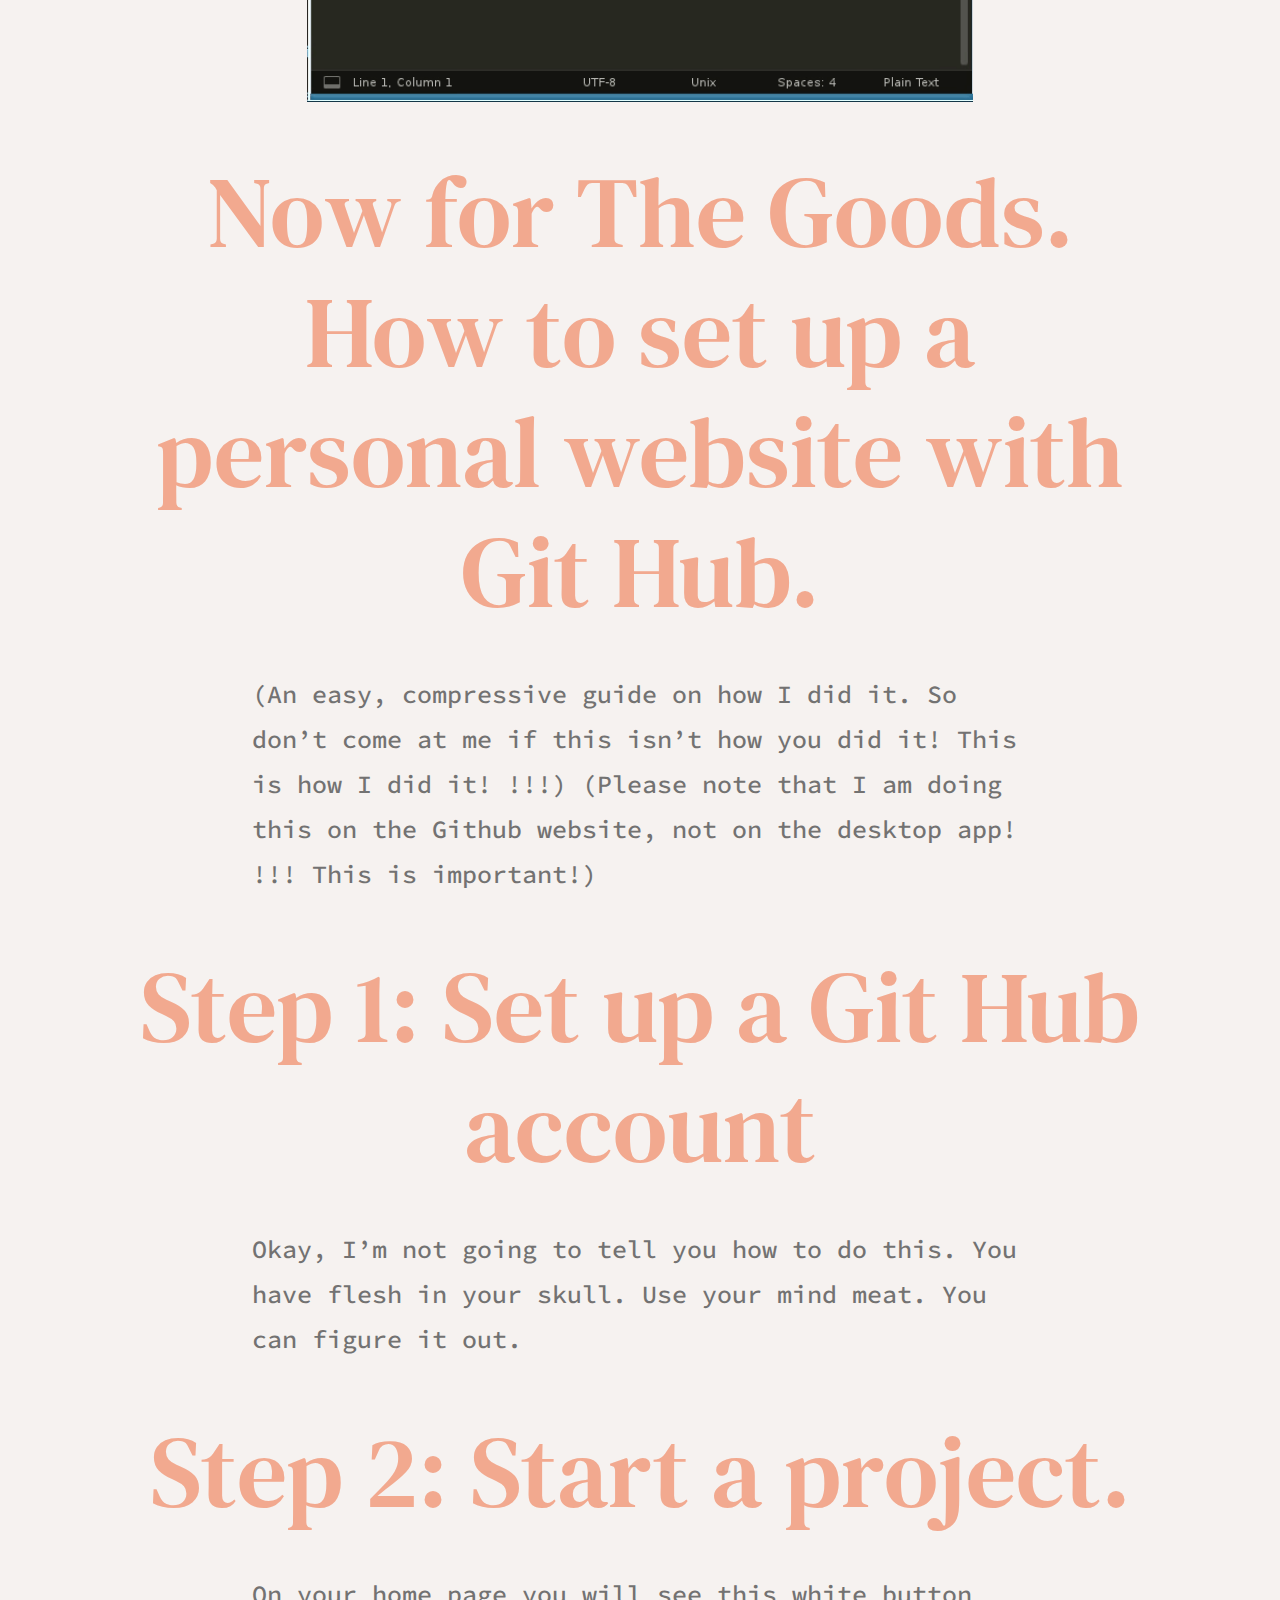
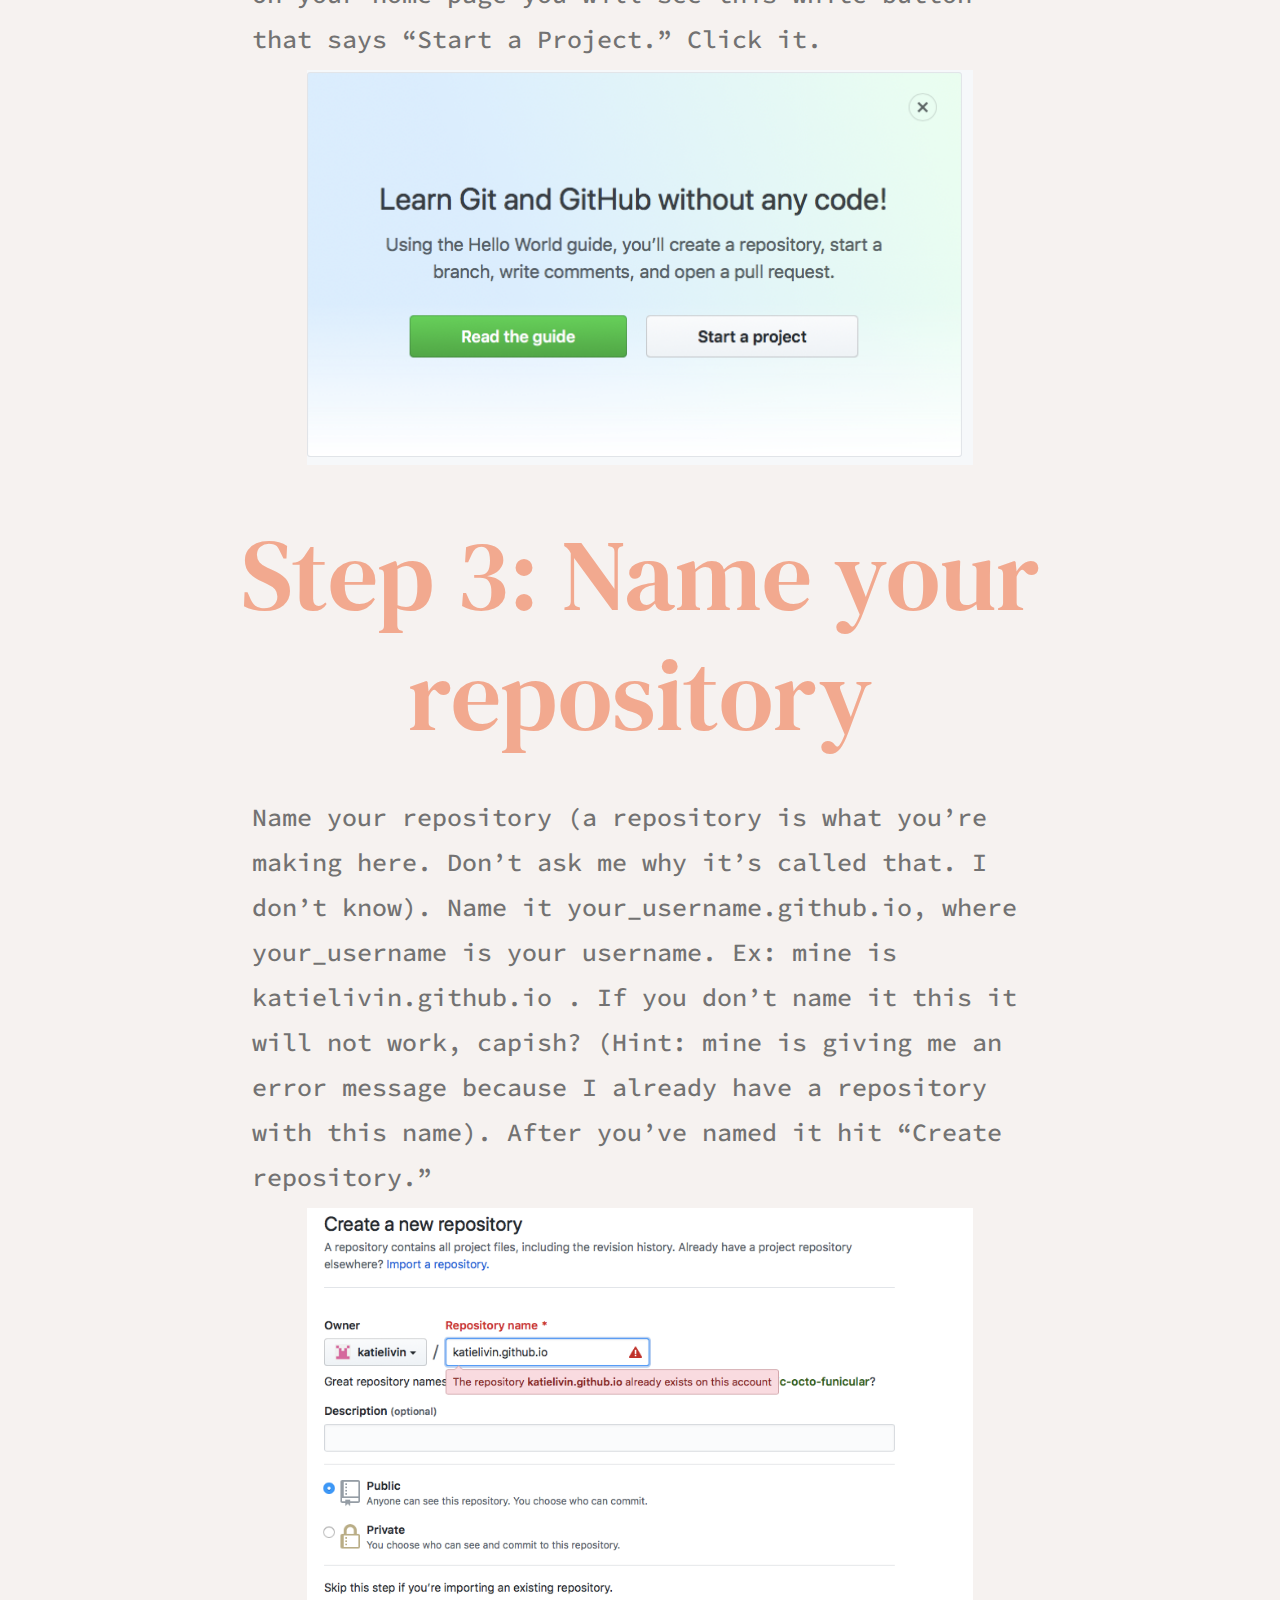
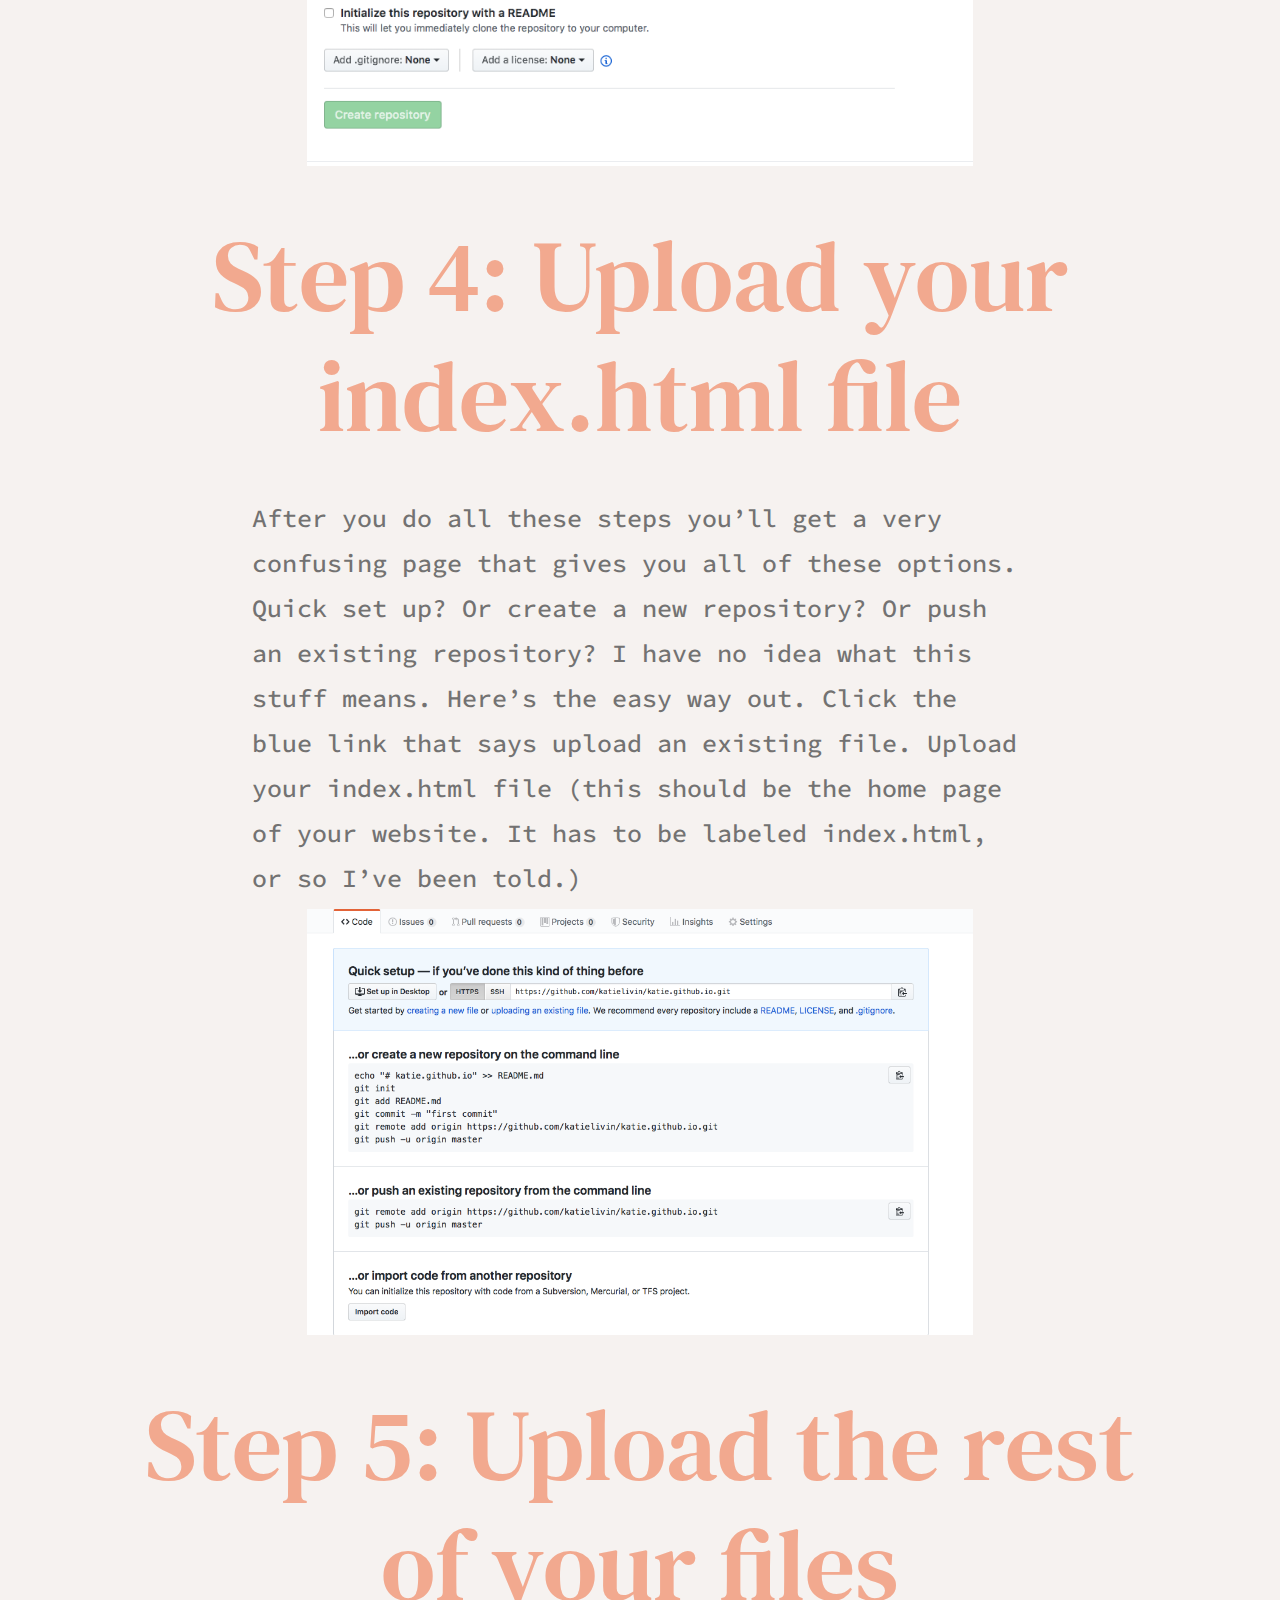
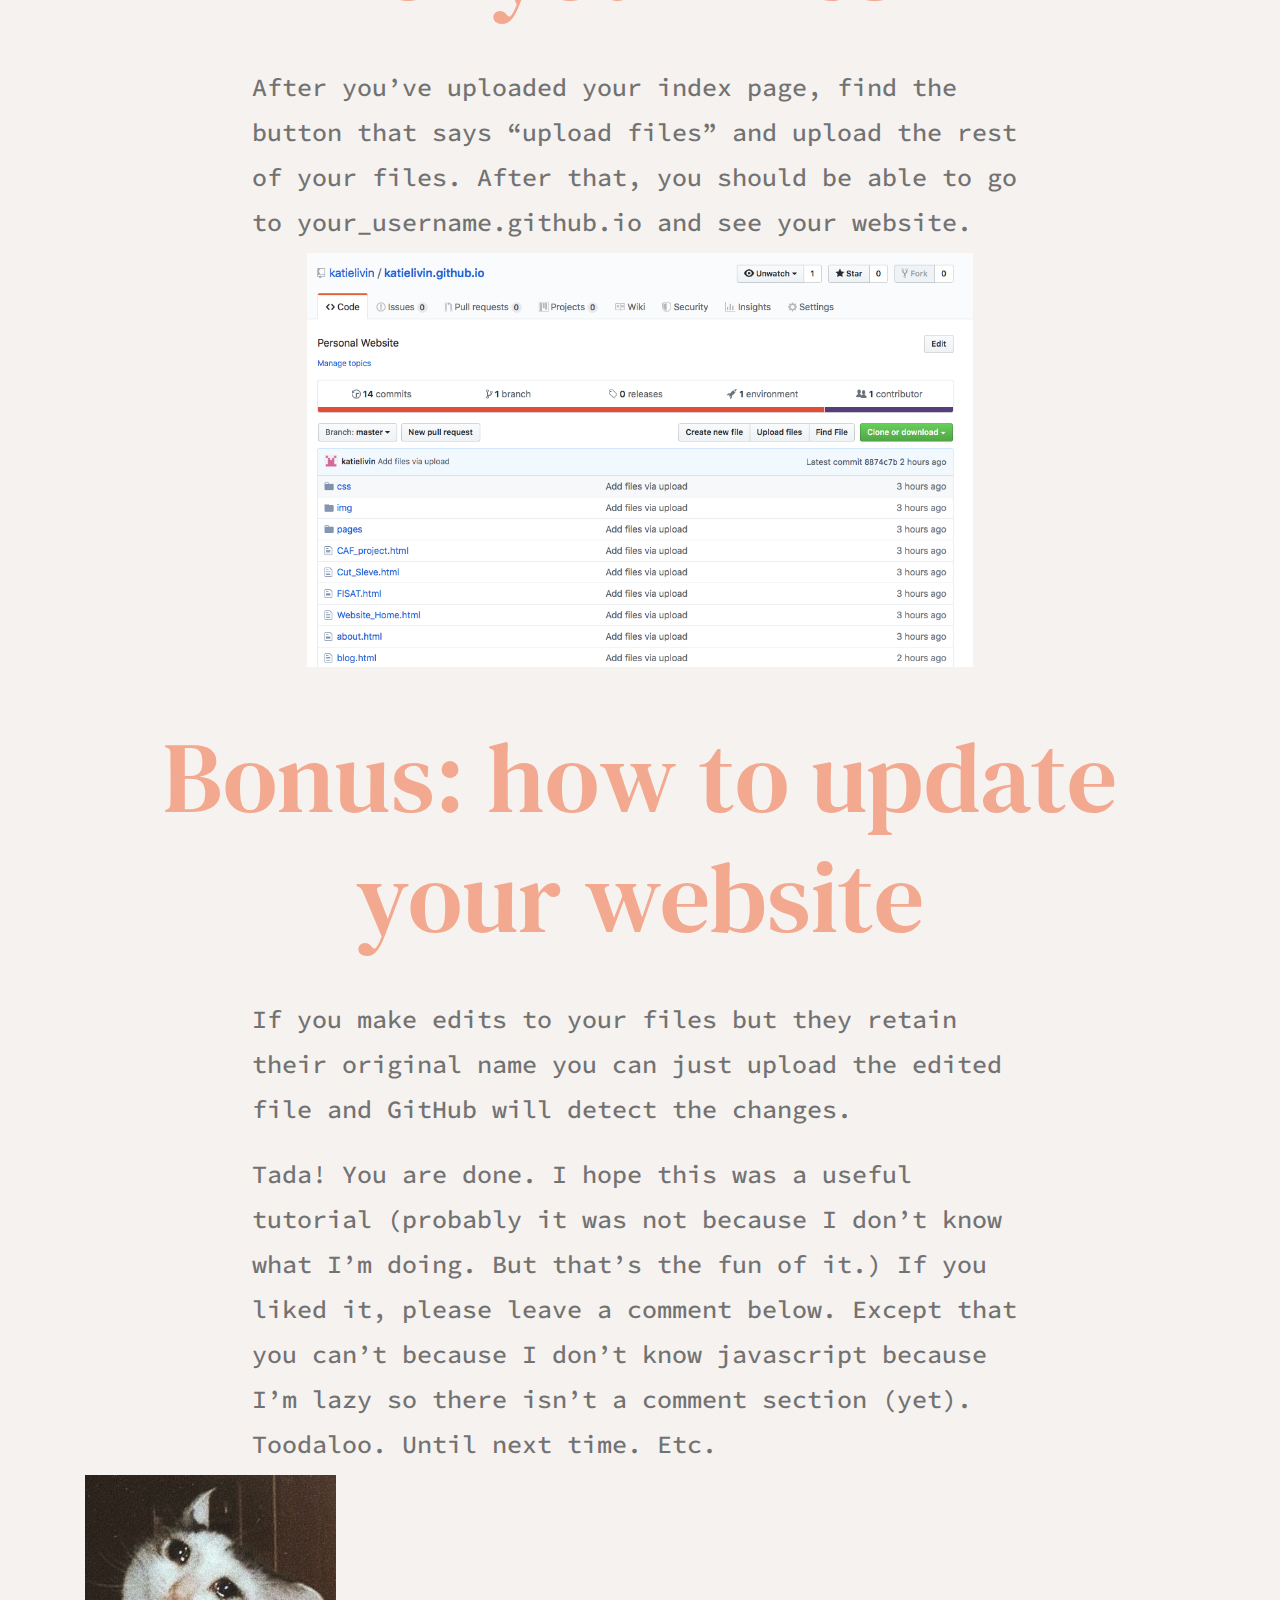
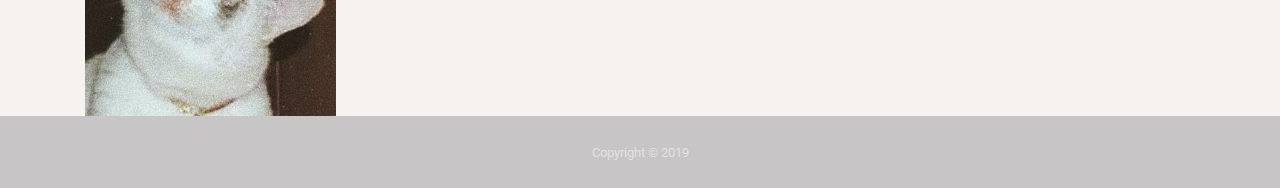
==== commit 4467828a: "Add files via upload" ====
--- a/blog_post.html
+++ b/blog_post.html
@@ -58,145 +58,136 @@
 
 
 <div class="container">
-    <h1 id="title1">This is a title</h1>
+    <h1 id="title1">How I made a website & hosted it from Github</h1>
+    <h3 id="code3"> for free, from scratch (with no coding experience), for dummies</h3>
     <!-- <h1 id="title1">This is me. I make stuff.</h1> -->
     <img id="img1" src="img/Blog1.jpg">
     <h3 id="code2">Nolite te Bastardes Carborundorum</h3>
-    <h2 id="title2">hello hello hello</h2>
-    <h3 id="code3">Welcome to my humble website</h3>
-    <h3>Hey, I'm Katie. I'm an English major with a love for American litearture and litearary theory. I'm also an opinion editor for the Wesleayn Argus, a co-founder of CAF Project, an amature designer, and a wannabe coder (I coded this website from scratch. That's why it's so dinky). I also write fiction and short stories (so please publish me and give me money).</h3> 
-
-    <h3>In short, I like making stuff. More specifically, I like making stuff that makes the world a little bit nicer to live in. This website is a place for me to show off my stuff and to write about the process of making it. I hope you'll stick around and check out my stuff. </h3>
-
-    <h2 id="title2">Things I've done & things I'm doing</h2>
-
-</div>
-
-<div class="d-flex justify-content-center">
-
-    <div class="list-wrapper">
-
-    <div class="red-line"></div>
-
-    <div class="list-item-wrapper">
-        <div class="list-bullet"></div>
-        <div class="list-item">
-            <div class="list-title">WRITING MENTOR AT WESLEYEAN UNIVERSITY</div>
-            <div class="list-text"> [Sept. 2019-Present] Work as a tutor and mentor for Sean McCann's ENGL 201 class. Help studnets with writing assignments and grasping core concepts from class. </div>
-        </div>
-    </div>
-
-    <div class="list-item-wrapper">
-        <div class="list-bullet"></div>
-        <div class="list-item">
-            <div class="list-title">LEADER OF STUDENT FORUM ON YA LIT</div>
-            <div class="list-text">[Sept. 2019-Present] Designing and teaching a curriculum on the history of Young Adult litearrture and its role in the formation of politcal idology in young people. </div>
-        </div>
-    </div>
-
-    <div class="list-item-wrapper">
-        <div class="list-bullet"></div>
-        <div class="list-item">
-            <div class="list-title">OPIION EDITOR/ STAFF WRITER FOR THE WESLEAYN ARUGUS</div>
-            <div class="list-text">[Sept. 2019-Present] Contribute and edit opinion content for The Wesleyan Arugs.</div>
-        </div>
-        <div class="white-line"></div>
-    </div>
-
-        <div class="list-item-wrapper">
-        <div class="list-bullet"></div>
-        <div class="list-item">
-            <div class="list-title">CO-FOUNDER OF THE COLLEGE APPLICATION FAIRNESS PROJECT</div>
-            <div class="list-text">[Dec. 2018-Present]Co-founding, as well as designing the logo and web graphics for, a nonprofit designed to make information about the college application process accessible to low-income/marginalized students</div>
-        </div>
-        <div class="white-line"></div>
-    </div>
-
-        <div class="list-item-wrapper">
-        <div class="list-bullet"></div>
-        <div class="list-item">
-            <div class="list-title">CO-FOUNDER OF CUT SLEVE MAGAZINE</div>
-            <div class="list-text">[May 2019-Present] Co-founding, contributing content and designing a publication dedicated to showcasing queer writers' work.</div>
-        </div>
-        <div class="white-line"></div>
-    </div>
-
-
-     <div class="list-item-wrapper">
-        <div class="list-bullet"></div>
-        <div class="list-item">
-            <div class="list-title">RECIPIENT OF THE OLIN FELLOWSHIP</div>
-            <div class="list-text">[May 2019] Fellowship was awarded for researching the use of small towns as motifs in American Literature and how these literary narratives relate to the experience of real people who grew up in rural areas.</div>
-        </div>
-    </div>
-
-     <div class="list-item-wrapper">
-        <div class="list-bullet"></div>
-        <div class="list-item">
-            <div class="list-title">RECIPIENT OF THE BOYLAN AWARD FOR NON-FICTION</div>
-            <div class="list-text">[May 2019] Given by Jennifer Boylan in honor of her classmate, Annie Sonnenblick, the award recognizes an outstanding piece of creative nonfiction, journalistic work, or writing for general readers. I received the award for my short non-fiction piece "Opossum."</div>
-        </div>
-    </div>
-
-     <div class="list-item-wrapper">
-        <div class="list-bullet"></div>
-        <div class="list-item">
-            <div class="list-title">RECIPIENT OF THE FRESHMAN WRITING AWARD</div>
-            <div class="list-text">[Jan. 2019] Awarded by the Cameron University English Department for an outstanding freshman essay.</div>
-        </div>
-    </div>
-
-     <div class="list-item-wrapper">
-        <div class="list-bullet"></div>
-        <div class="list-item">
-            <div class="list-title">CO-CREATOR OF FISAT (WEB BASED RPG)</div>
-            <div class="list-text">[Dec. 2018]Co-wrote the script and dialogue and designed pixel art and textures for a web role-playing game that critiques classism in the college application process</div>
-        </div>
-    </div>
-
-     <div class="list-item-wrapper">
-        <div class="list-bullet"></div>
-        <div class="list-item">
-            <div class="list-title">WRITING TUTOR AT CAMERON UNIVERSITY</div>
-            <div class="list-text">[Sept. 2019-Dec. 2019] Regularly met one-on-one with students to work on writing assignments and improve writing skills.</div>
-        </div>
-    </div>
-
-     <div class="list-item-wrapper">
-        <div class="list-bullet"></div>
-        <div class="list-item">
-            <div class="list-title">SPORTS EDITOR/STAFF WRITER AT THE CAMERON COLLEGIAN</div>
-            <div class="list-text">[Sept. 2017-Dec. 2019] Managed page content, staff writers, copy editing, and page layout and design for sports page</div>
-        </div>
-
-
-     <div class="list-item-wrapper">
-        <div class="list-bullet"></div>
-        <div class="list-item">
-            <div class="list-title">SUMMER EDITORIAL INTERN OKLAHOMA LIVING MAGAZINE</div>
-            <div class="list-text">[June 2018-Aug. 2018] •  Contributed articles to the largest monthly print publication in Oklahoma at 328,000 copies per month. Designed and produced content for print, video, and social media. Worked with Excel to archive thousands of cells worth of data on employee information, magazine issues, and social media posts. Helped run non-profit fundraising campaigns. 
-</div>
-
-        </div>
-        <div class="list-item-wrapper">
-        <div class="list-bullet"></div>
-        <div class="list-item">
-            <div class="list-title">DIGITAL MEDIA INTERN AT FUMC LAWTON</div>
-            <div class="list-text">[Aug. 2017-May 2018] Created flyers and digital graphics using Photoshop and InDesign. Ran sound design, lighting, and video production for Sunday services. Edited and produced content for a monthly newsletter. </div>
-        </div>
-    </div>
-    </div>
-</div>
-</div>
-</div>
-
-<div class="container">
-    <h2 id="title2">About the blog</h2>
-    <h3>I'm something of a self improvment junky, which means I like to read about other people waking up at 5a.m. and meditating for three hours without actualy trying it for myself. This blog is a way for me to actually try it myself and document the process. It's something to keep me accountable. It's also a way for me to document the things I'm learning, like how to become a better writer and coder. I hope you'll stick around and check things out.</h3>
-
+    <h2 id="title2">for free, from scratch (with no coding experience), for dummies (like me) </h2>
+    <h3>In this post I am going to: 
+        <ul>
+            <li>Explain the benefits of creating your own website </li>
+            <li>Vaguely summarize how I taught myself to use HTML and CSS </li>
+            <li>Give an in depth tutorial on how to actually set up a website with GitHub (because I was so danged confused and the tutorials I read were Not! helpful. )</li>
+        </ul>
+</h3> 
+
+    <h2 id=title2>Why making this website was worth it </h2>
+
+    <h3>There’s a subtle art to making a website from scratch with no coding experience, and that art includes constantly pounding your head against the keyboard in frustration. Getting this website up was 90% smashing keys in anger. The finished result, at this point, is nowhere near finished and I would not recommend anyone copy my code, my organization of that code, or anything I’ve done for that matter, because it is bad! It is horrible! I am a beginner! However, I would encourage everyone to try making their own website, because it was actually worth it. Here’s why:
+     </h3>
+
+     <h3>
+    <ul>
+        <li><strong>I made. A gosh danged. Website.</strong> 
+        Granted, it’s pretty dinky, you can hardly call it scalable, and I was too lazy to learn Javascript before jumping in (what can you expect from an English major). But this is my website. It’s mine. And I made it and it looks how I want it to. That’s pretty cool. </li>
+    </ul>
+     </h3>
+     <h3>
+         <ul>
+             <li><strong>No sweet, sweet cheddar involved.</strong> 
+            The making of this website, while labor intensive, was 100% free. I did use a Udemy course to walk me through the basic steps of web development. But guess what? I bummed that course off of someone else who has a Udemy account. I’m a shameless leach. Other than that, the materials for creating the website were free and the hosting on GitHub was free. You can’t get better than free when you’re a broke college student. 
+</li>
+         </ul>
+     </h3>
+
+     <h3>
+         <ul>
+             <li><strong>It gave me confidence to learn more.</strong>
+                I am but a lowly Humanities major who is trying to dip my toe into programing. When I started thinking about taking some Comp Sci courses so I could figure out how to make silly games, I was really intimidated. Attacking this website as my first project gave me a lot of confidence, because web development is pretty approachable. Of course, things get more complex when you start dealing with servers and large scale projects. But just making a dinky little personal site? Or even a one page site? I can do it, you can do it, anyone can do it, and that makes moving on to other projects less scary. 
+</li>
+         </ul>
+     </h3>
+
+    <h2 id="title2">How I learned how to make this website </h2>
+
+    <h3>Here I have for your one word: leaching. There’s no need for you to go to a fancy coding bootcamp or purchase a two hundred dollar book when you can be an effective leach. Now I’m not going to advocate for stealing or pirating, since people should be payed for their labour etc etc. But this is the internet, so there’s no need to pirate when there’s tons of free information out there, right at your finger tips. When I was first dipping my toe into making websites I just typed  “how to make a website html css” into Google and found a ton of free information.</h3>
+
+    <h3> Once I decided I wanted to stop goofing off and start working on a cohesive program, my boyfriend recommend the Udemy course “The Web Developer Bootcamp” by Colt Steele. I can attest that this course teaches you literally everything you need to know. It’s very in-depth and I was able to make a whole website after going about a third of the way through the course (you should probably go through the whole thing but, hey, I’m antsy). </h3>
+
+    <h3>If you’ve got no one to leach off of, don’t fret. Like I said, this is the internet and you can find all of the information you need out there for free. The Udemy course didn’t teach me everything I used for my website. In fact, I got a lot of answers by just Googleing things. Most of the website was patched together thanks to the help of Google and Stack Overflow (god bless you Stack Overflow).</h3>
+
+    <h3>One thing you will need to get started is a text editor. I’ve been using Sublime Text (which is, again, free) and I love it. </h3>
+
+    <h2 id=title2>Here’s how to set up your text editor </h2>
+
+        <h3>
+            <ul>
+                <li>Download sublime text </li>
+            </ul>
+        </h3>
+        <h3>
+            <ul>
+                <li>Open a new file in Sublime text, click “save as.”</li>
+            </ul>
+        </h3>
+        <h3>
+            <ul>
+                <li>Name the file file_name.html or file_name.css </li>
+            </ul>
+        </h3>
+        <h3>
+            <ul>
+                <li>
+                    Hint: The file_name can be anything, like index.html or my_cat_is_named_harry.css
+                </li>
+            </ul>
+        </h3>
+        <h3>
+            <ul>
+                <li>
+                    In an html file, type in “html”  and hit tab in order to set up the file, as shown in the gif below
+                </li>
+            </ul>
+        </h3>
+        <h3>
+            <ul>
+                <li>That is all + many weeks of fretting over how to get your website together</li>
+            </ul>
+        </h3>
+        <img id=img1 src="img/html_setup.gif">
+
+        <h2 id=title2>Now for The Goods. How to set up a personal website with Git Hub.</h2>
+
+        <h3>(An easy, compressive guide on how I did it. So don’t come at me if this isn’t how you did it! This is how I did it! !!!) (Please note that I am doing this on the Github website, not on the desktop app! !!! This is important!) </h3>
+
+        <h2 id=title2>Step 1: Set up a Git Hub account </h2>
+        <h3>Okay, I’m not going to tell you how to do this. You have flesh in your skull. Use your mind meat. You can figure it out.</h3>
+
+
+        <h2 id=title2>Step 2: Start a project. </h2>
+        <h3>On your home page you will see this white button that says “Start a Project.” Click it. </h3>
+        <img id=img1 src="img/Step1.png">
+
+        <h2 id=title2>Step 3: Name your repository </h2>
+        <h3>Name your repository (a repository is what you’re making here. Don’t ask me why it’s called that. I don’t know). Name it your_username.github.io, where your_username is your username. Ex: mine is katielivin.github.io . If you don’t name it this it will not work, capish? (Hint: mine is giving me an error message because I already have a repository with this name). After you’ve named it hit “Create repository.”</h3>
+        <img id=img1 src="img/Step2.png">
+
+        <h2 id=title2>Step 4: Upload your index.html file </h2>
+        <h3>After you do all these steps you’ll get a very confusing page that gives you all of these options. Quick set up? Or create a new repository? Or push an existing repository? I have no idea what this stuff means. Here’s the easy way out. Click the blue link that says upload an existing file. Upload your index.html file (this should be the home page of your website. It has to be labeled index.html, or so I’ve been told.)</h3>
+        <img id=img1 src="img/Step3.png">
+
+        <h2 id=title2>Step 5: Upload the rest of your files  </h2>
+        <h3>After you’ve uploaded your index page, find the button that says “upload files” and upload the rest of your files. After that, you should be able to go to your_username.github.io and see your website. </h3>
+        <img id=img1 src="img/Step4.png">
+
+        <h2 id=title2>Bonus: how to update your website </h2>
+        <h3>If you make edits to your files but they retain their original name you can just upload the edited file and GitHub will detect the changes. </h3>
+
+        <h3>
+            Tada! You are done. I hope this was a useful tutorial (probably it was not because I don’t know what I’m doing. But that’s the fun of it.) If you liked it, please leave a comment below. Except that you can’t because I don’t know javascript because I’m lazy so there isn’t a comment section (yet). Toodaloo. Until next time. Etc. 
+        </h3>
+
+    </div>
+
+
+
+
+    <div class=container>
     <div class="d-flex align-items-stretch">
         <img src="img/cat2.jpg">
     </div>
+</div>
 </div>
 
   <footer id="sticky-footer" class="py-4 bg-dark text-white-50">
--- a/blog_post.css
+++ b/blog_post.css
@@ -57,12 +57,12 @@
 
 h3  {
   font-family: 'Source Code Pro', monospace;
-  font-size: 17px;
+  font-size: 25px;
   color: #737272;
   margin-top: 20px;
   margin-left: 15%;
   margin-right: 15%;
-
+  line-height: 45px;
 }
  
 p {
@@ -115,14 +115,16 @@
   word-wrap: break-word;
   position: absolute;
   padding: 2px;
-    left: 65%;
+    left: 40%;
     top: 500px;
     z-index: -1;
     }
 
 #code3  {
   font-family: 'Libre Barcode 128 Text', cursive;
+  font-size: 35px;
   color: black;
+  background-color: white;
   word-wrap: break-word;
   text-align: center;
     }
